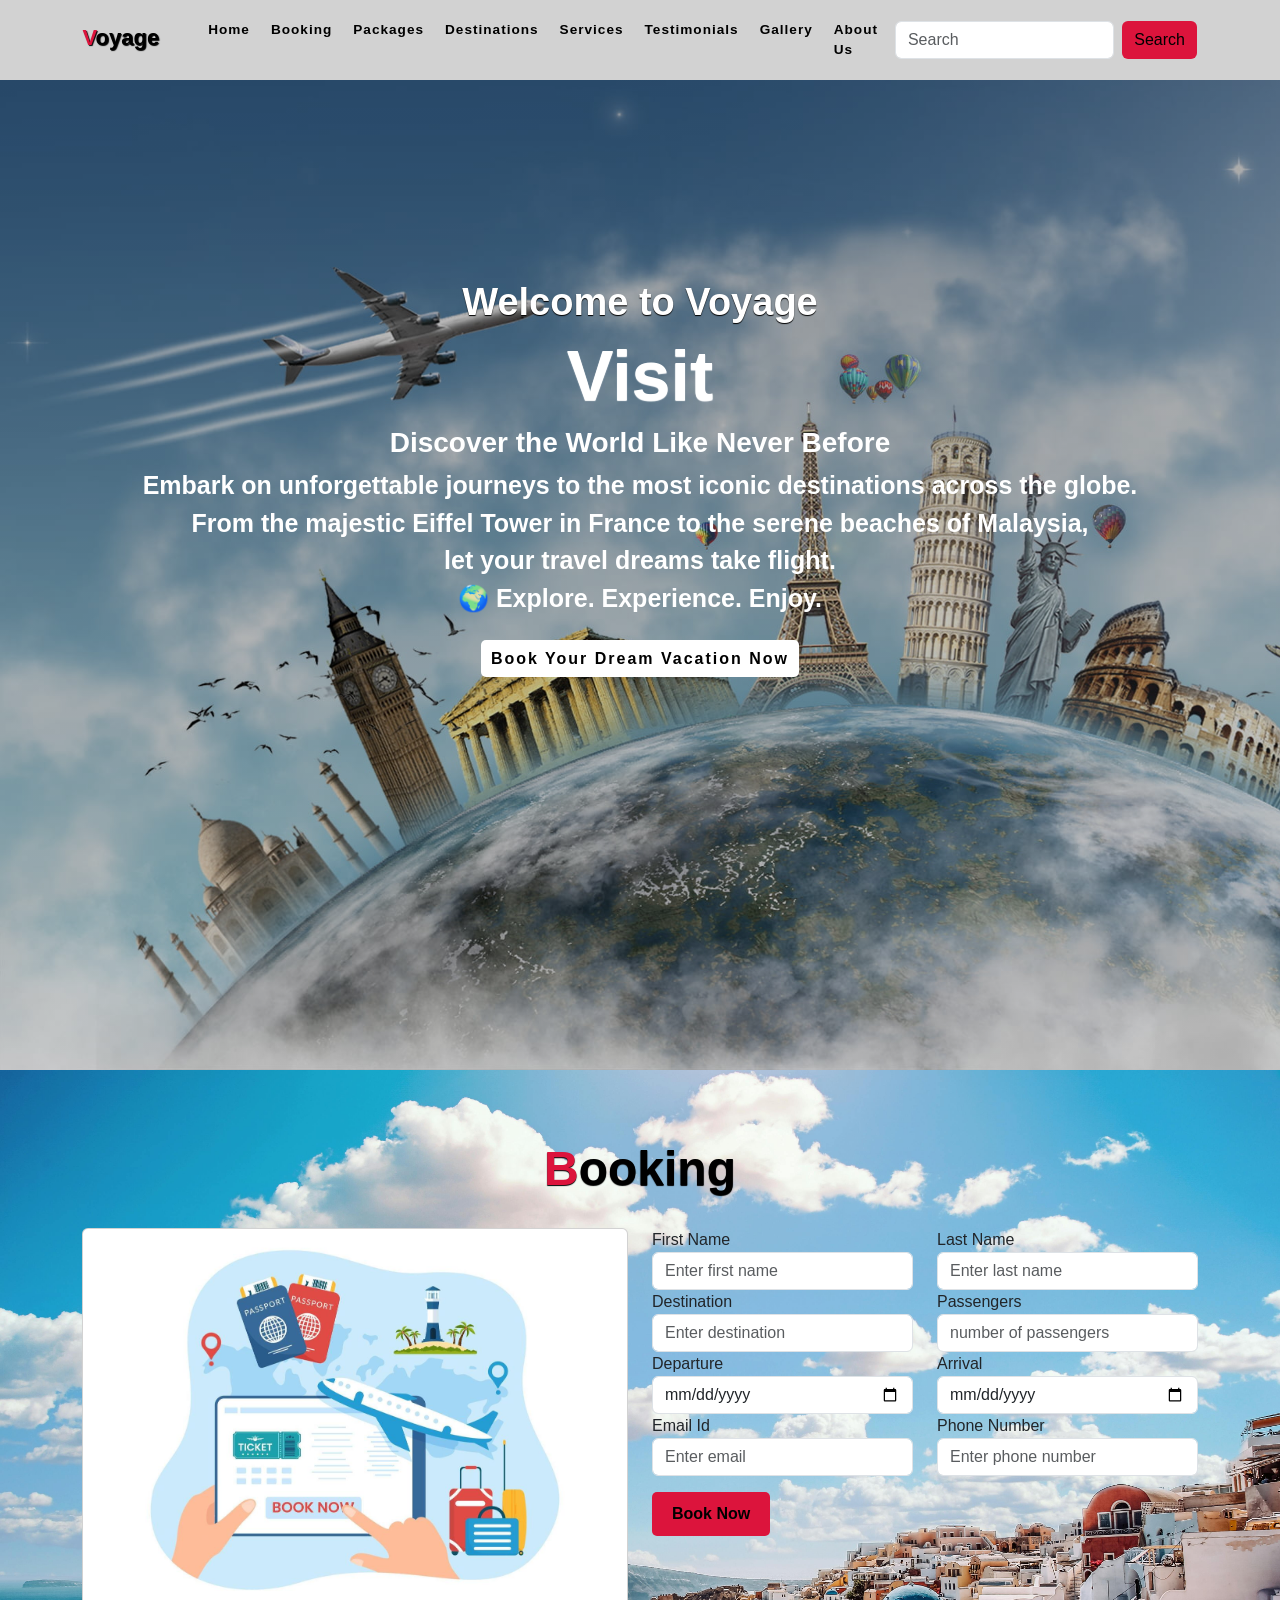
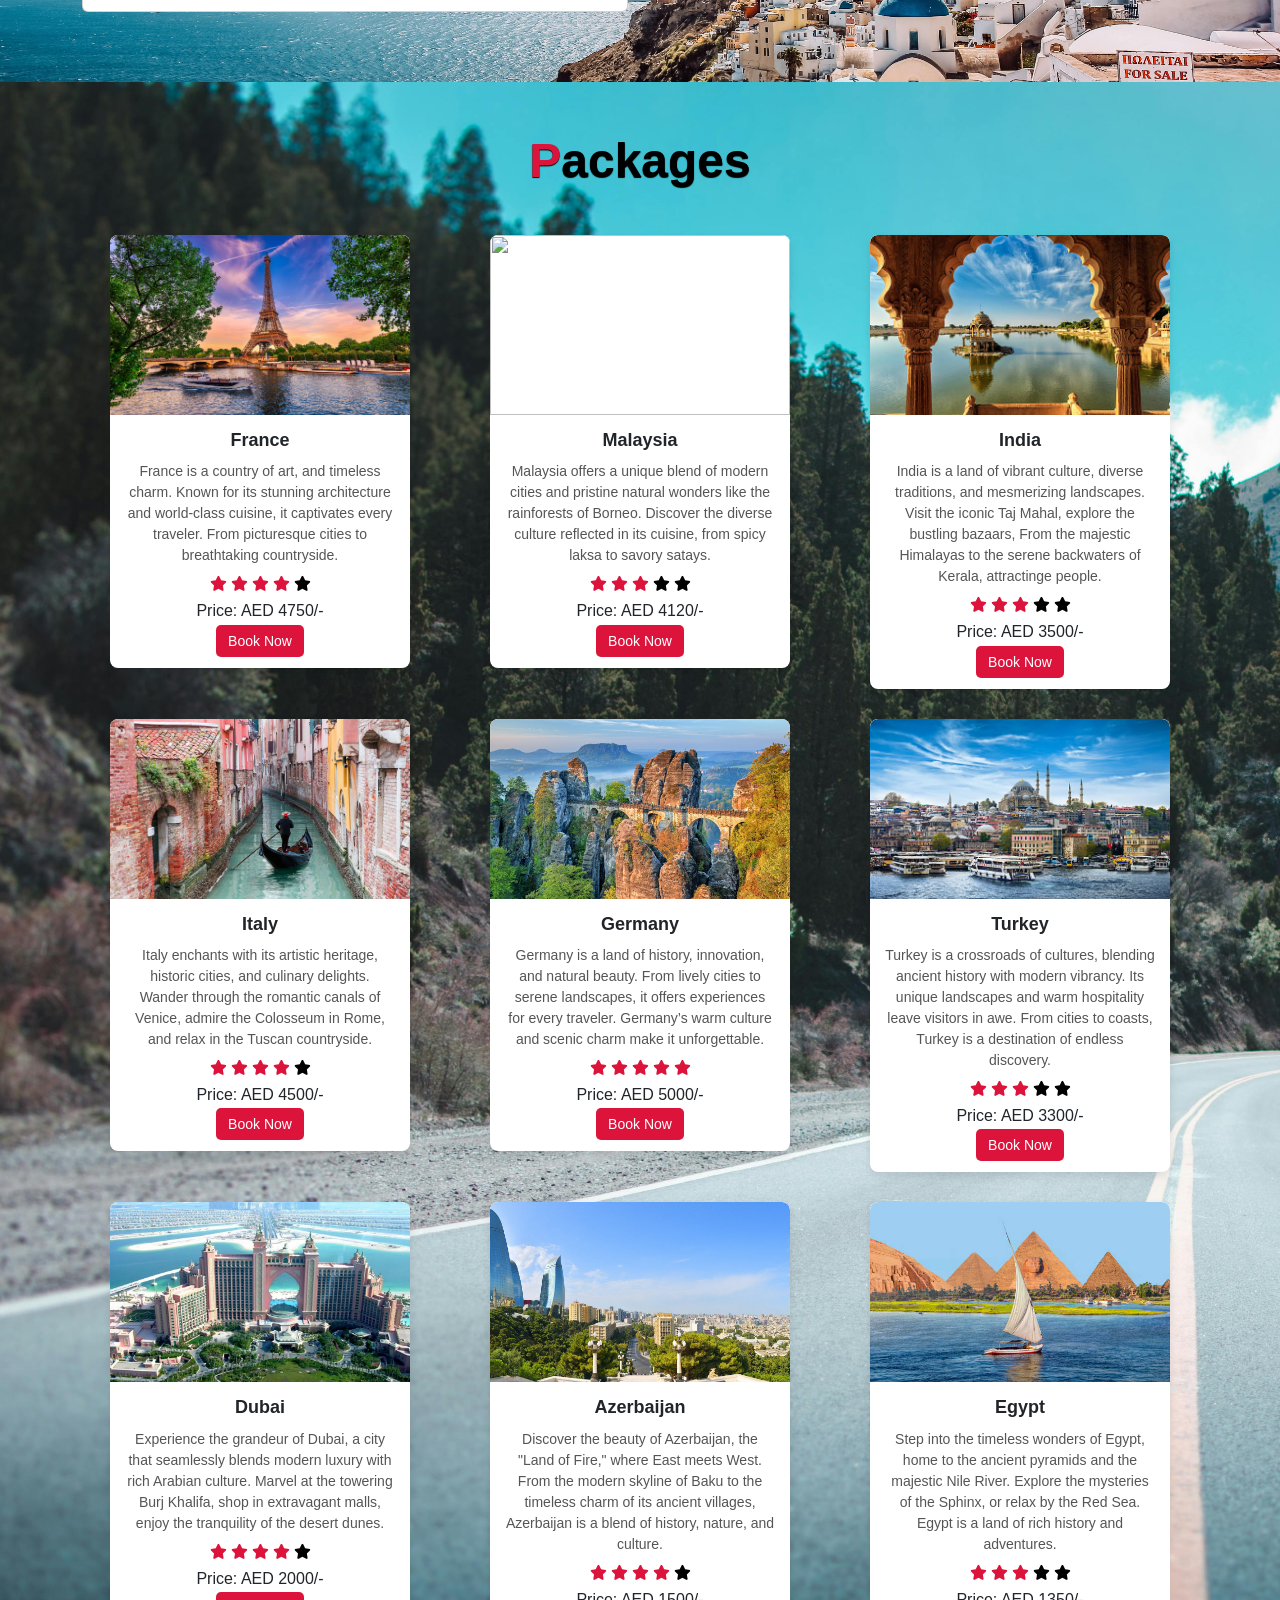
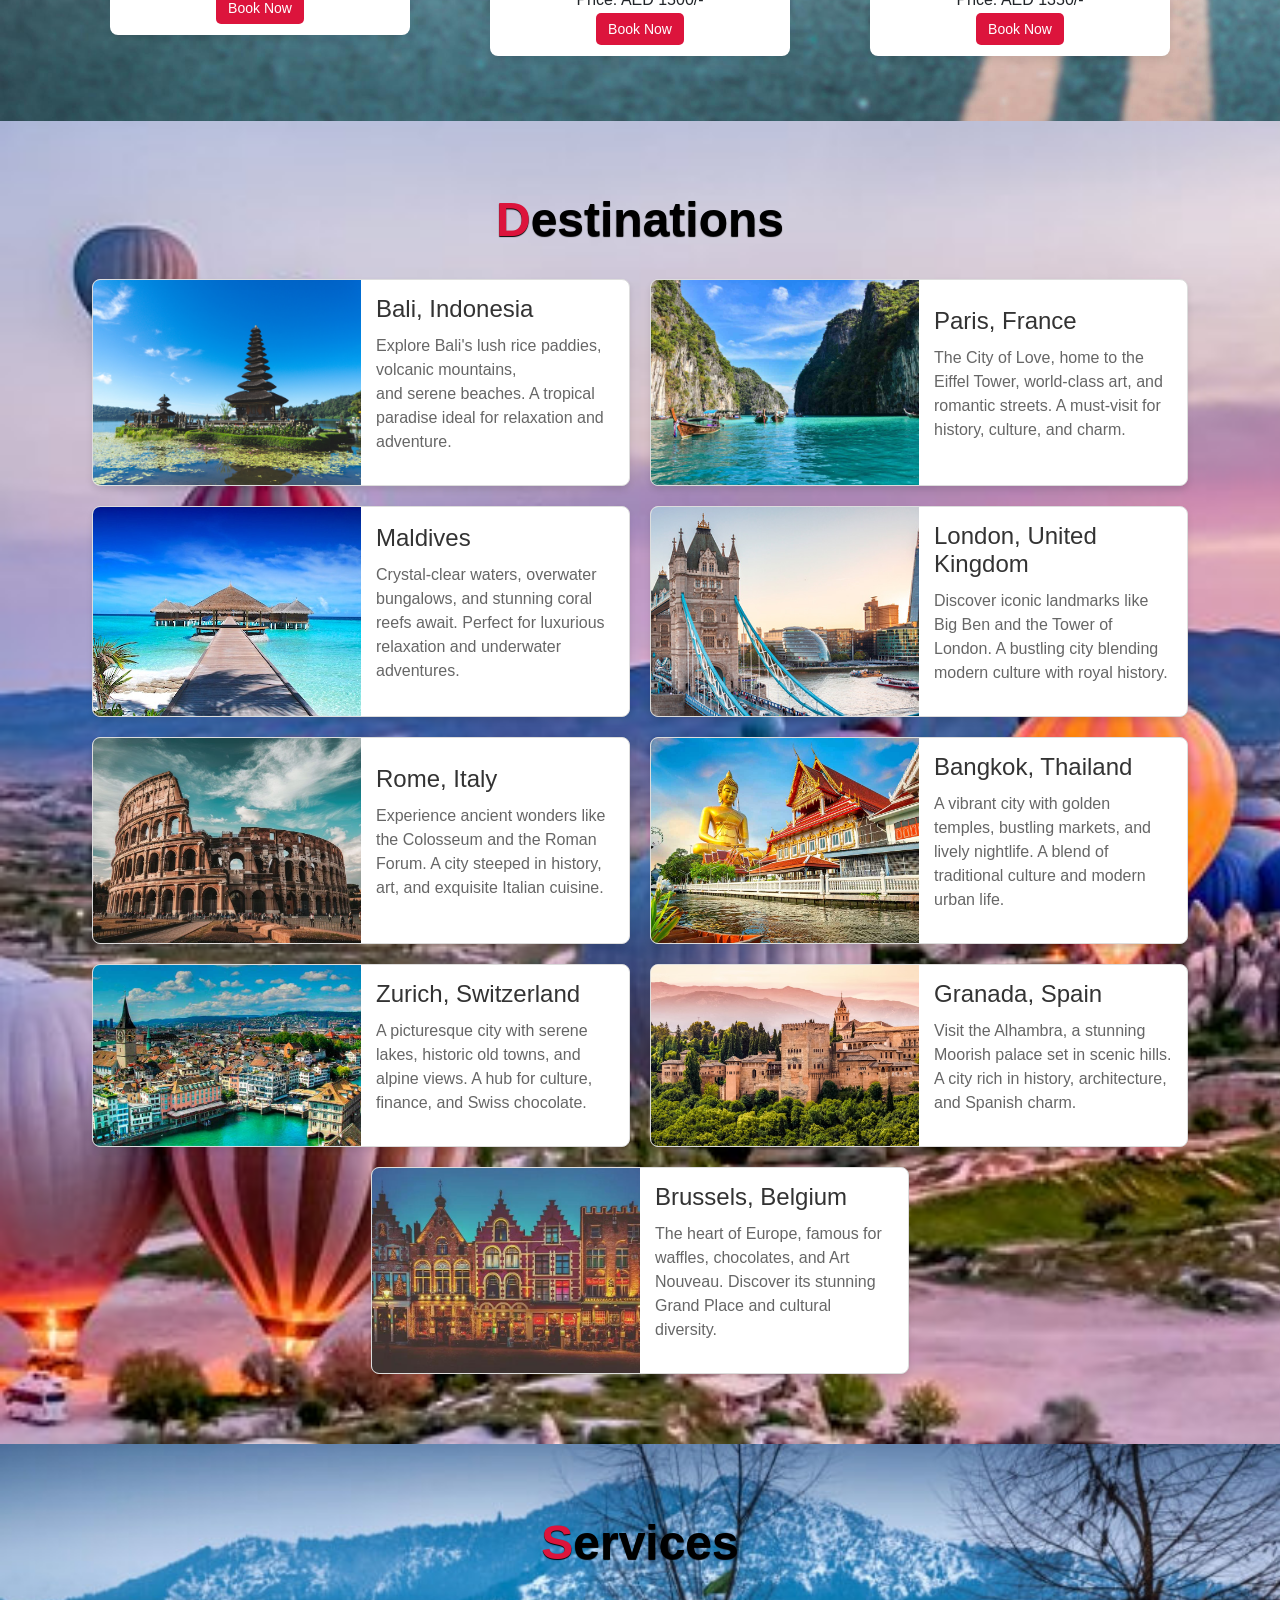
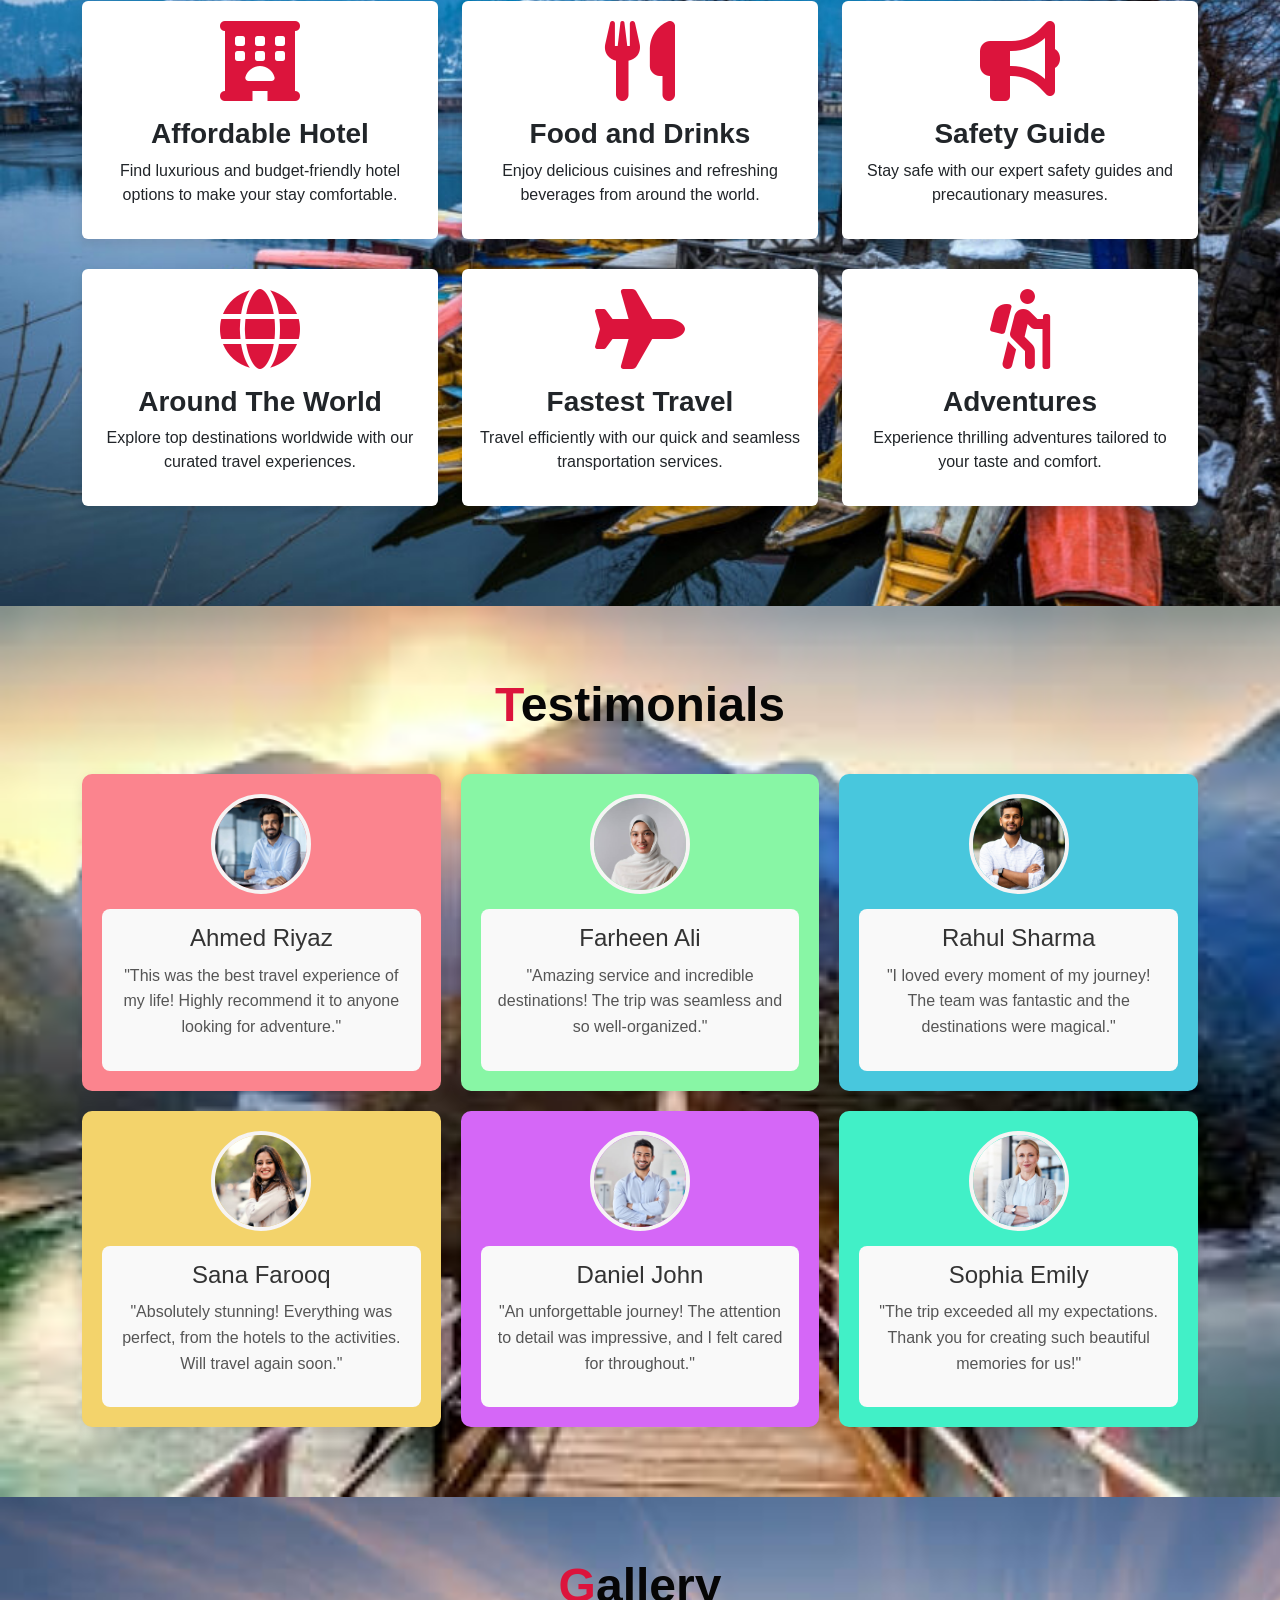
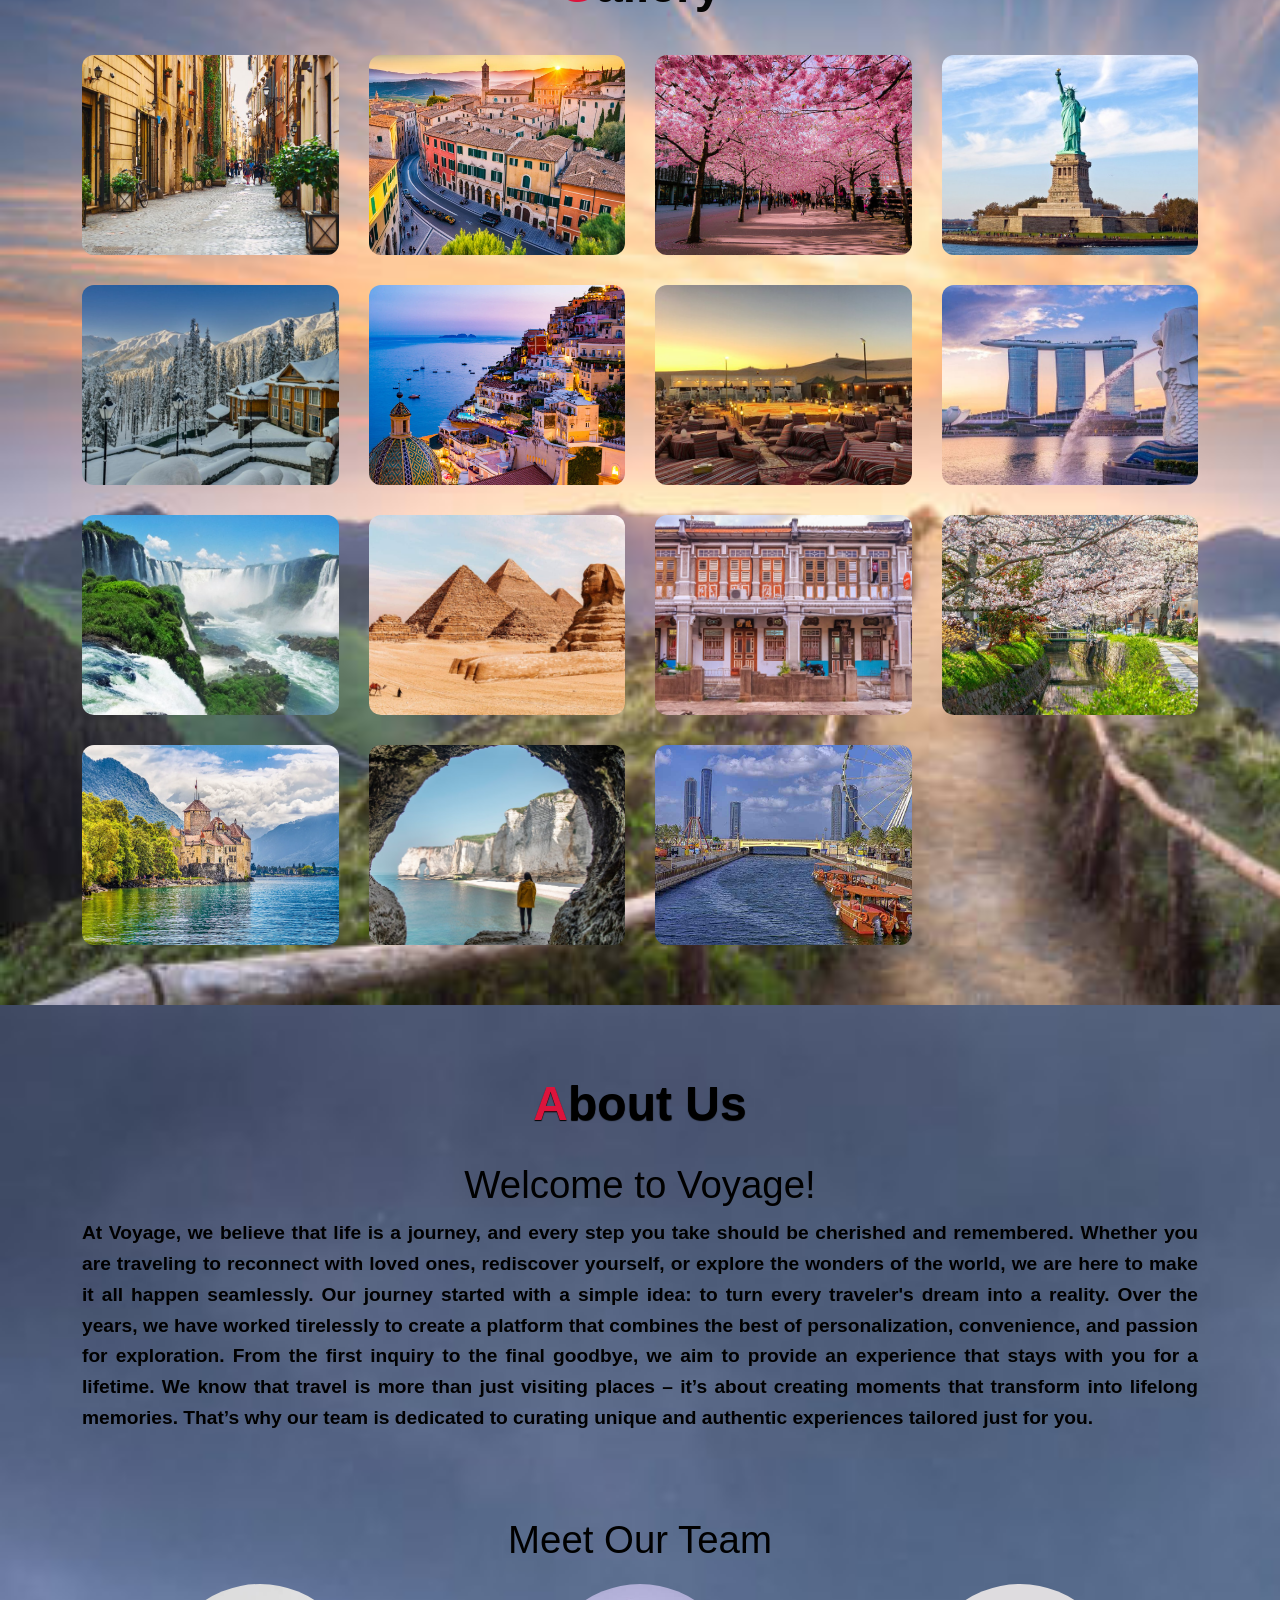
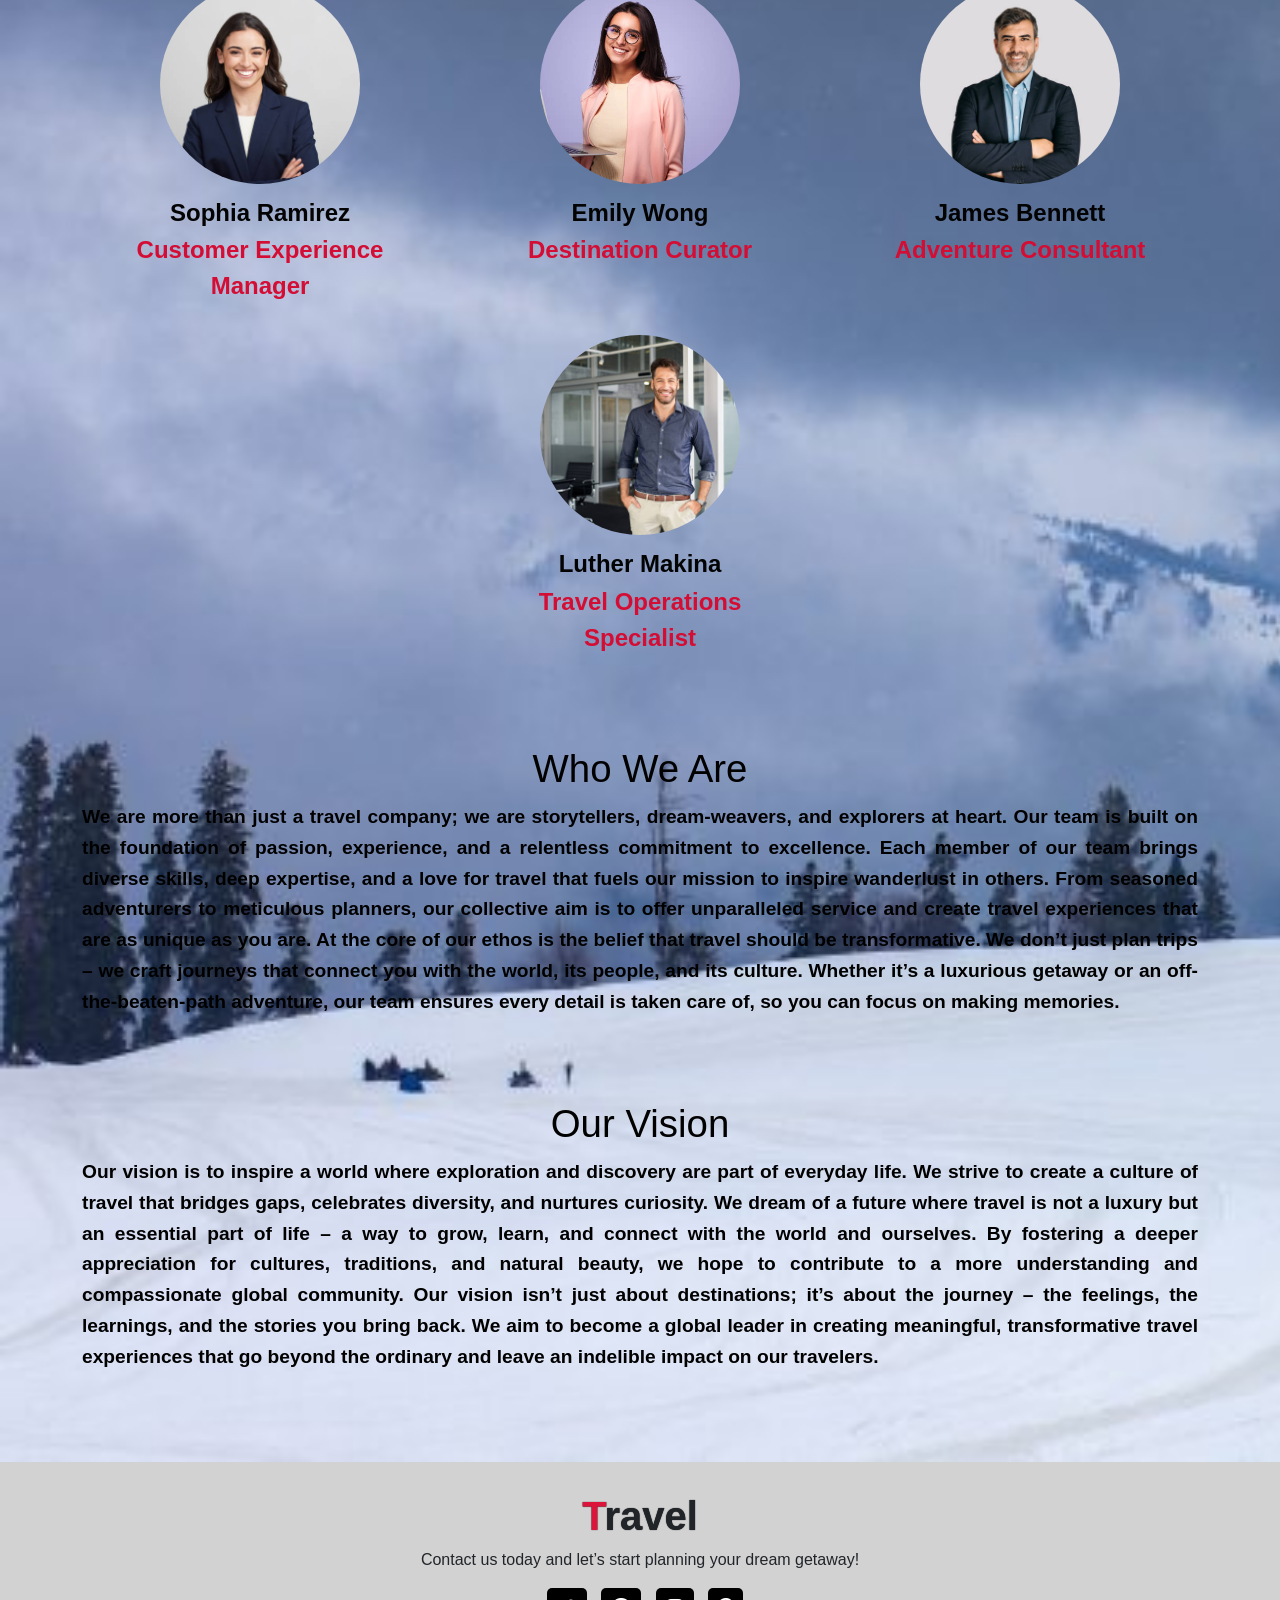
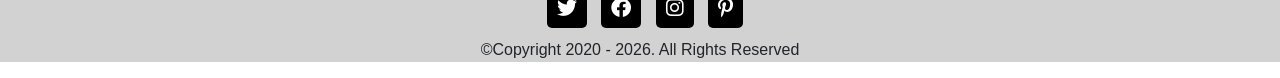
==== Travel Website/main.html @ 6bf4f0a5 "Front-end" ====
<!DOCTYPE html>
<html lang="en">
    <head>
        <meta charset="UTF-8">
        <meta http-equiv="X-UA-Compatible" content = "IE=edge">
        <meta name = "viewport" content = "width=device-width, initial-scale = 1.0">
        <title>VOYAGE</title>

        <link rel="stylesheet" href="style.css">

        <!--Bootstrap link -->
        <link href="https://cdn.jsdelivr.net/npm/bootstrap@5.0.2/dist/css/bootstrap.min.css" rel="stylesheet" integrity="sha384-EVSTQN3/azprG1Anm3QDgpJLIm9Nao0Yz1ztcQTwFspd3yD65VohhpuuCOmLASjC" crossorigin="anonymous">
        <!--Bootstrap link -->


        <!--Font Awesome Cdn -->
        <link rel ="stylesheet" href = "https://cdnjs.cloudflare.com/ajax/libs/font-awesome/6.2.1/css/all.min.css">
        <link href="https://cdnjs.cloudflare.com/ajax/libs/font-awesome/6.0.0/css/all.min.css" rel="stylesheet">
        <!--Font Awesome Cdn -->

        <!--Google Fonts -->
          <link rel="stylesheet" href="">
          <link rel="preconnect" href="https://fonts.googleapis.com">
          <link rel="preconnect" href="https://fonts.gstatic.com" crossorigin>
          <link href="https://fonts.googleapis.com/css2?family=Roboto:ital,wght@0,100;0,300;0,400;0,500;0,700;0,900;1,100;1,300;1,400;1,500;1,700;1,900&display=swap" rel="stylesheet">
          <!--Google Fonts -->
    </head>
    <body>

      
      <script src="script.js"></script>

        <!--Navbar start -->
        <nav class="navbar navbar-expand-lg" id="navbar">
            <div class="container">
              <a class="navbar-brand" href="mainpage.html"id="logo"><span>V</span>oyage</a>
              <div class="menu-btn"></div>
                <button class="navbar-toggler" type="button" data-bs-toggle="collapse" data-bs-target="#mynavbar">
                <span class="fa-solid fa-bars"></i></span>
                </button>
              <div class="collapse navbar-collapse" id="mynavbar">
                <ul class="navbar-nav me-auto">
                  <li class="nav-item">
                    <a class="nav-link active" href="mainpage.html">Home</a>
                  </li>
                  <li class="nav-item">
                    <a class="nav-link" href="#book">Booking</a>
                  </li>
                  <li class="nav-item">
                    <a class="nav-link" href="#Packages">Packages</a>
                  </li>
                  <li class="nav-item">
                    <a class="nav-link" href="#destinations">Destinations</a>
                  </li>
                  <li class="nav-item">
                    <a class="nav-link" href="#services">Services</a>
                  </li>
                  <li class="nav-item">
                    <a class="nav-link" href="#testimonials">Testimonials</a>
                  </li>
                  <li class="nav-item">
                    <a class="nav-link" href="#gallery">Gallery</a>
                  </li>
                  <li class="nav-item">
                    <a class="nav-link" href="#about">About Us</a>
                  </li>
                  
                </ul>
                <form class="d-flex">
                  <input class="form-control me-2" type="text" placeholder="Search">
                  <button class="btn btn-primary" type="button">Search</button>
                </form>
              </div>
            </div>
          </nav>
        <!--Navbar end -->

    <!--Home section start -->
    
    <div class ="home">
        <div class="content">
            <h5>Welcome to Voyage</h5>
            <h1>Visit <span class="changecontent"></span></h1>
            <div class="center-container"></div>
            <h3>Discover the World Like Never Before</h3>
            <p class="center-text">
              Embark on unforgettable journeys to the most iconic destinations across the globe. <br>
              From the majestic Eiffel Tower in France to the serene beaches of Malaysia, <br>
              let your travel dreams take flight.<br>
              🌍 <strong>Explore. Experience. Enjoy.</strong></p>
              <a href="#book">Book Your Dream Vacation Now</a>    
        </div>
    </div>
  
     <!--Home section end -->

     <!--booking section start -->
     <form>
     <section class="booking" id="book">
      <div class="container">
        <div class="main-text">
          <h1><span>B</span>ooking</h1>
        </div>
        
        <div class="row">
          <div class="col-md-6 py-3 py-md-0">
            <div class="card">
              <img src="./images/booking pro.jpg" alt="Booking" style="width: 100%; border-radius: 10px;">
            </div>
          </div>
          <div class="col-md-6 py-3 py-md-0">
           
              <div class="row">
                <div class="col-md-6">
                  <label for="firstName">First Name</label>
                  <input type="text" id="firstName" name="firstName" class="form-control" placeholder="Enter first name" required>
                </div>
                <div class="col-md-6">
                  <label for="lastName">Last Name</label>
                  <input type="text" id="lastName" name="lastName" class="form-control" placeholder="Enter last name" required>
                </div>
              </div>
              <div class="row">
                <div class="col-md-6">
                  <label for="destination">Destination</label>
                  <input type="text" id="destination" name="destination" class="form-control" placeholder="Enter destination" required>
                </div>
                <div class="col-md-6">
                  <label for="passengers">Passengers</label>
                  <input type="number" id="passengers" name="passengers" class="form-control" min="1" placeholder="number of passengers" required>
                </div>
              </div>
              <div class="row">
                <div class="col-md-6">
                  <label for="departureDate">Departure</label>
                  <input type="date" id="departureDate" name="departureDate" class="form-control" required>
                </div>
                <div class="col-md-6">
                  <label for="arrivalDate">Arrival</label>
                  <input type="date" id="arrivalDate" name="arrivalDate" class="form-control" required>
                </div>
              </div>
              <div class="row">
                <div class="col-md-6">
                  <label for="email">Email Id</label>
                  <input type="email" id="email" name="email" class="form-control" placeholder="Enter email" required>
                </div>
                <div class="col-md-6">
                  <label for="phoneNumber">Phone Number</label>
                  <input type="tel" id="phoneNumber" name="phoneNumber" class="form-control" placeholder="Enter phone number" required>
                </div>
              </div>
              <div class="form-buttons">
                <button type="submit" class="btn btn-primary mt-3">Book Now</button>
               
              </div>
            </form>
          </div>
        </div>
      
      </div>
    </section>
    </form>
<!--booking section end -->


<!--package section start-->

<section class="Packages" id="Packages">
<div class="container">
  
  <div class="main-text">
    <h1><span>P</span>ackages</h1>
  </div>
  <div class="row" style="margin-top: 30px;">
  <div class="col-md-4 py-3 py-md-0">

  <div class="card">
    <img src="./images/france.jpg" alt="">
    <div class="card-body">
      <h3>France</h3>
      <p>France is a country of art, and timeless charm.
         Known for its stunning architecture and world-class cuisine,
         it captivates every traveler. From picturesque cities to breathtaking countryside.</p>
         <div class="star">
          <i class="fa-solid fa-star checked"></i>
          <i class="fa-solid fa-star checked"></i>
          <i class="fa-solid fa-star checked"></i>
          <i class="fa-solid fa-star checked"></i>
          <i class="fa-solid fa-star"></i>
         </div>
         
         <h6>Price: <stong>AED 4750/-</stong></h6>
         <a href="#booking"> Book Now</a>
    </div>
  </div>
  </div>

  <div class="col-md-4 py-3 py-md-0">

    <div class="card">
      <img src="./images/Malaysia.jpg" alt="">
      <div class="card-body">
        <h3>Malaysia</h3>
        <p>Malaysia offers a unique blend of modern cities and 
          pristine natural wonders like the rainforests of Borneo.
          Discover the diverse culture reflected in its cuisine, 
          from spicy laksa to savory satays.</p>
           <div class="star">
            <i class="fa-solid fa-star checked"></i>
            <i class="fa-solid fa-star checked"></i>
            <i class="fa-solid fa-star checked"></i>
            <i class="fa-solid fa-star "></i>
            <i class="fa-solid fa-star"></i>
           </div>
           
           <h6>Price: <stong>AED 4120/-</stong></h6>
           <a href="#booking"> Book Now</a>
      </div>
    </div>
    </div>

    <div class="col-md-4 py-3 py-md-0">

      <div class="card">
        <img src="./images/india.jpg" alt="">
        <div class="card-body">
          <h3>India</h3>
          <p>India is a land of vibrant culture, diverse traditions, and mesmerizing landscapes. 
            Visit the iconic Taj Mahal, explore the bustling bazaars, From the majestic Himalayas to the serene backwaters of 
            Kerala, attractinge people.</p>
             <div class="star">
              <i class="fa-solid fa-star checked"></i>
              <i class="fa-solid fa-star checked"></i>
              <i class="fa-solid fa-star checked"></i>
              <i class="fa-solid fa-star "></i>
              <i class="fa-solid fa-star"></i>
             </div>
             
             <h6>Price: <stong>AED 3500/-</stong></h6>
             <a href="#booking"> Book Now</a>
        </div>
      </div>
      </div>

      <div class="col-md-4 py-3 py-md-0">

        <div class="card">
          <img src="./images/italy.jpg" alt="">
          <div class="card-body">
            <h3>Italy</h3>
            <p>Italy enchants with its artistic heritage, historic cities, and culinary delights. 
              Wander through the romantic canals of Venice, admire the Colosseum in Rome, 
              and relax in the Tuscan countryside. </p>
               <div class="star">
                <i class="fa-solid fa-star checked"></i>
                <i class="fa-solid fa-star checked"></i>
                <i class="fa-solid fa-star checked"></i>
                <i class="fa-solid fa-star checked"></i>
                <i class="fa-solid fa-star"></i>
               </div>
               
               <h6>Price: <stong>AED 4500/-</stong></h6>
               <a href="#booking"> Book Now</a>
          </div>
        </div>
        </div>

        <div class="col-md-4 py-3 py-md-0">

          <div class="card">
            <img src="./images/germany.jpg" alt="">
            <div class="card-body">
              <h3>Germany</h3>
              <p>Germany is a land of history, innovation, and natural beauty. 
              From lively cities to serene landscapes, it offers experiences 
              for every traveler. Germany’s warm culture and scenic charm make it unforgettable.</p>
                 <div class="star">
                  <i class="fa-solid fa-star checked"></i>
                  <i class="fa-solid fa-star checked"></i>
                  <i class="fa-solid fa-star checked"></i>
                  <i class="fa-solid fa-star checked"></i>
                  <i class="fa-solid fa-star checked"></i>
                 </div>
                 
                 <h6>Price: <stong>AED 5000/-</stong></h6>
                 <a href="#booking"> Book Now</a>
            </div>
          </div>
          </div>

          <div class="col-md-4 py-3 py-md-0">

            <div class="card">
              <img src="./images/turkey.jpg" alt="">
              <div class="card-body">
                <h3>Turkey</h3>
                <p>Turkey is a crossroads of cultures, blending ancient history with modern vibrancy. 
                  Its unique landscapes and warm hospitality leave visitors in awe. 
                  From cities to coasts, Turkey is a destination of endless discovery.</p>
                   <div class="star">
                    <i class="fa-solid fa-star checked"></i>
                    <i class="fa-solid fa-star checked"></i>
                    <i class="fa-solid fa-star checked"></i>
                    <i class="fa-solid fa-star "></i>
                    <i class="fa-solid fa-star"></i>
                   </div>
                   
                   <h6>Price: <stong>AED 3300/-</stong></h6>
                   <a href="#booking"> Book Now</a>
              </div>
            </div>
            </div>
        
            <div class="col-md-4 py-3 py-md-0">

              <div class="card">
                <img src="./images/dubai.jpg" alt="">
                <div class="card-body">
                  <h3>Dubai</h3>
                  <p>Experience the grandeur of Dubai, a city that seamlessly blends modern luxury with 
                    rich Arabian culture. Marvel at the towering Burj Khalifa, shop in extravagant malls, 
                    enjoy the tranquility of the desert dunes. </p>
                     <div class="star">
                      <i class="fa-solid fa-star checked"></i>
                      <i class="fa-solid fa-star checked"></i>
                      <i class="fa-solid fa-star checked"></i>
                      <i class="fa-solid fa-star checked"></i>
                      <i class="fa-solid fa-star"></i>
                     </div>
                     
                     <h6>Price: <stong>AED 2000/-</stong></h6>
                     <a href="#booking"> Book Now</a>
                </div>
              </div>
              </div>
  
              <div class="col-md-4 py-3 py-md-0">

                <div class="card">
                  <img src="./images/azerbaijan.jpg" alt="">
                  <div class="card-body">
                    <h3>Azerbaijan</h3>
                    <p>Discover the beauty of Azerbaijan, the "Land of Fire," where East meets West. 
                      From the modern skyline of Baku to the timeless charm of its ancient villages, 
                      Azerbaijan is a blend of history, nature, and culture.</p>
                       <div class="star">
                        <i class="fa-solid fa-star checked"></i>
                        <i class="fa-solid fa-star checked"></i>
                        <i class="fa-solid fa-star checked"></i>
                        <i class="fa-solid fa-star checked"></i>
                        <i class="fa-solid fa-star"></i>
                       </div>
                       
                       <h6>Price: <stong>AED 1500/-</stong></h6>
                       <a href="#booking"> Book Now</a>
                  </div>
                </div>
                </div>

                <div class="col-md-4 py-3 py-md-0">

                  <div class="card">
                    <img src="./images/eygpt.jpg" alt="">
                    <div class="card-body">
                      <h3>Egypt</h3>
                      <p>Step into the timeless wonders of Egypt, home to the ancient pyramids and 
                        the majestic Nile River. Explore the mysteries of the Sphinx,
                        or relax by the Red Sea. Egypt is a land of rich history and adventures.</p>
                         <div class="star">
                          <i class="fa-solid fa-star checked"></i>
                          <i class="fa-solid fa-star checked"></i>
                          <i class="fa-solid fa-star checked"></i>
                          <i class="fa-solid fa-star"></i>
                          <i class="fa-solid fa-star"></i>
                         </div>
                         
                         <h6>Price: <stong>AED 1350/-</stong></h6>
                         <a href="#booking"> Book Now</a>
                    </div>
                  </div>
                  </div>

  </div>
  </div>
</section>
<!--package section end-->


<!-- Destinations Section -->
<section class="top-destinations" id="destinations">
  <div class="container">
    <div class="main-text">
    <h1 class="section-title"><span>D</span>estinations</h1>
  </div>
    <div class="destination-cards-wrapper">
      <!-- Card 1 -->
      <div class="destination-card">
        <img src="./images/d5 bali.jpg" alt="Bali, Indonesia" class="destination-img">
        <div class="destination-content">
          <h3>Bali, Indonesia</h3>
          <p>Explore Bali's lush rice paddies, volcanic mountains, <br>
            and serene beaches. A tropical paradise ideal for relaxation and adventure.</p>
        </div>
      </div>
      <!-- Card 2 -->
      <div class="destination-card">
        <img src="./images/d4 tailand.jpg" alt="Paris, France" class="destination-img">
        <div class="destination-content">
          <h3>Paris, France</h3>
          <p>The City of Love, home to the Eiffel Tower, world-class art, and romantic streets. A must-visit for history, culture, and charm.</p>
        </div>
      </div>
      <!-- Card 3 -->
      <div class="destination-card">
        <img src="./images/maldives.jpg" alt="Maldives" class="destination-img">
        <div class="destination-content">
          <h3>Maldives</h3>
          <p>Crystal-clear waters, overwater bungalows, and stunning coral reefs await. Perfect for luxurious relaxation and underwater adventures.</p>
        </div>
      </div>
    
    <!-- Card 4 -->
    <div class="destination-card">
      <img src="./images/london.jpg" alt="london" class="destination-img">
      <div class="destination-content">
        <h3>London, United Kingdom</h3>
        <p>Discover iconic landmarks like Big Ben and the Tower of London. A bustling city blending modern culture with royal history.</p>
      </div>
    </div>

    <!-- Card 5 -->
    <div class="destination-card">
      <img src="./images/rome.jpg" alt="rome" class="destination-img">
      <div class="destination-content">
        <h3>Rome, Italy</h3>
        <p>Experience ancient wonders like the Colosseum and the Roman Forum. A city steeped in history, art, and exquisite Italian cuisine.</p>
      </div>
    </div>

     <!-- Card 6 -->
     <div class="destination-card">
      <img src="./images/Bangkok.jpg" alt="bangkok" class="destination-img">
      <div class="destination-content">
        <h3>Bangkok, Thailand</h3>
        <p>A vibrant city with golden temples, bustling markets, and lively nightlife. A blend of traditional culture and modern urban life.</p>
      </div>
    </div>

     <!-- Card 7 -->
     <div class="destination-card">
      <img src="./images/zurich.jpg" alt="zurich" class="destination-img">
      <div class="destination-content">
        <h3>Zurich, Switzerland</h3>
        <p>A picturesque city with serene lakes, historic old towns, and alpine views. A hub for culture, finance, and Swiss chocolate.</p>
      </div>
    </div>

     <!-- Card 8 -->
     <div class="destination-card">
      <img src="./images/Granada.avif" alt="granada" class="destination-img">
      <div class="destination-content">
        <h3>Granada, Spain</h3>
        <p>Visit the Alhambra, a stunning Moorish palace set in scenic hills. A city rich in history, architecture, and Spanish charm.</p>
      </div>
    </div>

     <!-- Card 9 -->
     <div class="destination-card">
      <img src="./images/brussels.jpeg" alt="brussels" class="destination-img">
      <div class="destination-content">
        <h3>Brussels, Belgium</h3>
        <p>The heart of Europe, famous for waffles, chocolates, and Art Nouveau. Discover its stunning Grand Place and cultural diversity.</p>
      </div>
    </div>


    <!-- Add more cards as needed -->

  </div>
</section>


<!-- Destination section end -->


<!--service section start-->

<section class="services" id="services">
  <div class="container">
    <div class="main-text">
      <h1><span>S</span>ervices</h1>
    </div>
    <div class="row" style="margin-top: 30px;">
      <div class="col-md-4 py-3 py-md-0">
        <div class="card">
          <i class="fas fa-hotel"></i>
          <div class="card-body">
            <h3>Affordable Hotel</h3>
            <p>Find luxurious and budget-friendly hotel options to make your stay comfortable.</p>
          </div>
        </div>
      </div>

      <div class="col-md-4 py-3 py-md-0">
        <div class="card">
          <i class="fas fa-utensils"></i>
          <div class="card-body">
            <h3>Food and Drinks</h3>
            <p>Enjoy delicious cuisines and refreshing beverages from around the world.</p>
          </div>
        </div>
      </div>

      <div class="col-md-4 py-3 py-md-0">
        <div class="card">
          <i class="fas fa-bullhorn"></i>
          <div class="card-body">
            <h3>Safety Guide</h3>
            <p>Stay safe with our expert safety guides and precautionary measures.</p>
          </div>
        </div>
      </div>

      <div class="col-md-4 py-3 py-md-0">
        <div class="card">
          <i class="fas fa-globe"></i>
          <div class="card-body">
            <h3>Around The World</h3>
            <p>Explore top destinations worldwide with our curated travel experiences.</p>
          </div>
        </div>
      </div>

      <div class="col-md-4 py-3 py-md-0">
        <div class="card">
          <i class="fas fa-plane"></i>
          <div class="card-body">
            <h3>Fastest Travel</h3>
            <p>Travel efficiently with our quick and seamless transportation services.</p>
          </div>
        </div>
      </div>

      <div class="col-md-4 py-3 py-md-0">
        <div class="card">
          <i class="fas fa-hiking"></i>
          <div class="card-body">
            <h3>Adventures</h3>
            <p>Experience thrilling adventures tailored to your taste and comfort.</p>
          </div>
        </div>
      </div>
    </div>
  </div>
</section>
  
<!--service section end-->

<!-- testimonial section starts-->
<section class="testimonials" id="testimonials">
  <div class="container">
    <h1 class="section-title"><span>T</span>estimonials</h1>
    <div class="testimonial-grid">
      <!-- Card 1 -->
      <div class="testimonial-card">
        <div class="testimonial-img">
          <img src="./images/t1.jpg" alt="User 1">
        </div>
        <div class="testimonial-content">
          <h3>Ahmed Riyaz</h3>
          <p>"This was the best travel experience of my life! Highly recommend it to anyone looking for adventure."</p>
        </div>
      </div>
      <!-- Card 2 -->
      <div class="testimonial-card">
        <div class="testimonial-img">
          <img src="./images/t2.jpg" alt="User 2">
        </div>
        <div class="testimonial-content">
          <h3>Farheen Ali</h3>
          <p>"Amazing service and incredible destinations! The trip was seamless and so well-organized."</p>
        </div>
      </div>
      <!-- Card 3 -->
      <div class="testimonial-card">
        <div class="testimonial-img">
          <img src="./images/t3.jpg" alt="User 3">
        </div>
        <div class="testimonial-content">
          <h3>Rahul Sharma</h3>
          <p>"I loved every moment of my journey! The team was fantastic and the destinations were magical."</p>
        </div>
      </div>
      <!-- Card 4 -->
      <div class="testimonial-card">
        <div class="testimonial-img">
          <img src="./images/t4.jpg" alt="User 4">
        </div>
        <div class="testimonial-content">
          <h3>Sana Farooq</h3>
          <p>"Absolutely stunning! Everything was perfect, from the hotels to the activities. Will travel again soon."</p>
        </div>
      </div>
      <!-- Card 5 -->
      <div class="testimonial-card">
        <div class="testimonial-img">
          <img src="./images/t5.jpg" alt="User 5">
        </div>
        <div class="testimonial-content">
          <h3>Daniel John</h3>
          <p>"An unforgettable journey! The attention to detail was impressive, and I felt cared for throughout."</p>
        </div>
      </div>
      <!-- Card 6 -->
      <div class="testimonial-card">
        <div class="testimonial-img">
          <img src="./images/t6.jpg" alt="User 6">
        </div>
        <div class="testimonial-content">
          <h3>Sophia Emily</h3>
          <p>"The trip exceeded all my expectations. Thank you for creating such beautiful memories for us!"</p>
        </div>
      </div>
    </div>
  </div>
</section>

 <!--testimonial sections ends-->

 <!--gallery sections start-->

 <section class="gallery" id="gallery">
  <div class="container">
    <h1 class="section-title"><span>G</span>allery</h1>

    <div class="gallery-grid">
      <!-- 15 Images -->
      <img src="./images/image1.jpg" alt="Image 1" class="gallery-img" onclick="openLightbox(0)">
      <img src="./images/image2.jpg" alt="Image 2" class="gallery-img" onclick="openLightbox(1)">
      <img src="./images/image3.jpg" alt="Image 3" class="gallery-img" onclick="openLightbox(2)">
      <img src="./images/image4.jpg" alt="Image 4" class="gallery-img" onclick="openLightbox(3)">
      <img src="./images/image5.jpg" alt="Image 5" class="gallery-img" onclick="openLightbox(4)">
      <img src="./images/image6.jpg" alt="Image 6" class="gallery-img" onclick="openLightbox(5)">
      <img src="./images/image7.jpg" alt="Image 7" class="gallery-img" onclick="openLightbox(6)">
      <img src="./images/image8.jpg" alt="Image 8" class="gallery-img" onclick="openLightbox(7)">
      <img src="./images/image9.jpg" alt="Image 9" class="gallery-img" onclick="openLightbox(8)">
      <img src="./images/image10.jpg" alt="Image 10" class="gallery-img" onclick="openLightbox(9)">
      <img src="./images/image11.jpg" alt="Image 11" class="gallery-img" onclick="openLightbox(10)">
      <img src="./images/image12.jpg" alt="Image 12" class="gallery-img" onclick="openLightbox(11)">
      <img src="./images/image13.jpg" alt="Image 13" class="gallery-img" onclick="openLightbox(12)">
      <img src="./images/image14.avif" alt="Image 14" class="gallery-img" onclick="openLightbox(13)">
      <img src="./images/image15.jpg" alt="Image 15" class="gallery-img" onclick="openLightbox(14)">
    </div>
  </div>
</section>


<div id="lightbox" class="lightbox">
  <span class="close" onclick="closeLightbox()">&times;</span>
  <img id="lightbox-img" src="" alt="Lightbox Image">
  <div class="lightbox-controls">
    <span class="prev" onclick="changeImage(-1)">&#10094;</span>
    <span class="next" onclick="changeImage(1)">&#10095;</span>
  </div>
</div>

<script src="script.js"></script>

<!--gallery section end-->

<!-- About Us Section Start -->
<section class="about" id="about">
  <div class="container">
    <!-- Heading -->
    <div class="main-text">
      <h1><span>A</span>bout Us</h1>
    </div>


    <div class="about-item">
      <h2>Welcome to Voyage!</h2>
      <p>
        At Voyage, we believe that life is a journey, and every step you take should be cherished and remembered. Whether you are traveling to reconnect with loved ones, rediscover yourself, or explore the wonders of the world, we are here to make it all happen seamlessly.
       Our journey started with a simple idea: to turn every traveler's dream into a reality. Over the years, we have worked tirelessly to create a platform that combines the best of personalization, convenience, and passion for exploration. From the first inquiry to the final goodbye, we aim to provide an experience that stays with you for a lifetime.
      We know that travel is more than just visiting places – it’s about creating moments that transform into lifelong memories. That’s why our team is dedicated to curating unique and authentic experiences tailored just for you.
      </p><br>
    </div>

    <!-- Team Section -->
    <div class="team-section">
      <h2>Meet Our Team</h2>
      <div class="row">
        <!-- Team Member 1 -->
        <div class="col-md-3 team-member">
          <img src="./images/team1.jpg" alt="Ben Ashley" class="team-img">
          <h4>Sophia Ramirez</h4>
          <p> Customer Experience Manager</p>
        </div>
        <!-- Team Member 2 -->
        <div class="col-md-3 team-member">
          <img src="./images/team2.jpg" alt="Amanda Nguyen" class="team-img">
          <h4>Emily Wong</h4>
          <p>Destination Curator</p>
        </div>
        <!-- Team Member 3 -->
        <div class="col-md-3 team-member">
          <img src="./images/team3.jpg" alt="Amy Deschamps" class="team-img">
          <h4>James Bennett</h4>
          <p> Adventure Consultant</p>
        </div>
        <!-- Team Member 4 -->
        <div class="col-md-3 team-member">
          <img src="./images/team4.jpg" alt="Luther Makina" class="team-img">
          <h4>Luther Makina</h4>
          <p>Travel Operations Specialist</p><br>
        </div>
      </div>
    </div>

   
    

    <div class="about-item">
      <h2>Who We Are</h2>
      <p>
        We are more than just a travel company; we are storytellers, dream-weavers, and explorers at heart. Our team is built on the foundation of passion, experience, and a relentless commitment to excellence.
        Each member of our team brings diverse skills, deep expertise, and a love for travel that fuels our mission to inspire wanderlust in others. From seasoned adventurers to meticulous planners, our collective aim is to offer unparalleled service and create travel experiences that are as unique as you are.
        At the core of our ethos is the belief that travel should be transformative. We don’t just plan trips – we craft journeys that connect you with the world, its people, and its culture. Whether it’s a luxurious getaway or an off-the-beaten-path adventure, our team ensures every detail is taken care of, so you can focus on making memories.
      </p><br>
    </div>

   
    <div class="about-item">
      <h2>Our Vision</h2>
      <p>
        Our vision is to inspire a world where exploration and discovery are part of everyday life. We strive to create a culture of travel that bridges gaps, celebrates diversity, and nurtures curiosity.

We dream of a future where travel is not a luxury but an essential part of life – a way to grow, learn, and connect with the world and ourselves. By fostering a deeper appreciation for cultures, traditions, and natural beauty, we hope to contribute to a more understanding and compassionate global community.

Our vision isn’t just about destinations; it’s about the journey – the feelings, the learnings, and the stories you bring back. We aim to become a global leader in creating meaningful, transformative travel experiences that go beyond the ordinary and leave an indelible impact on our travelers.
      </p>
    </div>  
  </div>
</section>
<!-- About Us Section End -->

<!--footer start-->

<footer id="footer">
  <h1><span>T</span>ravel</h1>
  <p>Contact us today and let’s start planning your dream getaway!</p>
  <div class="social-links">
    <i class="fa-brands fa-twitter"></i>
    <i class="fa-brands fa-facebook"></i>
    <i class="fa-brands fa-instagram"></i>
    <i class="fa-brands fa-pinterest-p"></i>
  </div>
  <div class="copright">
    <p>&copy;Copyright 2020 - 2026. All Rights Reserved</p>
  </div>
</footer>
<!--footer end-->










 <script src="https://cdn.jsdelivr.net/npm/bootstrap@5.0.2/dist/js/bootstrap.bundle.min.js" integrity="sha384-MrcW6ZMFYlzcLA8Nl+NtUVF0sA7MsXsP1UyJoMp4YLEuNSfAP+JcXn/tWtIaxVXM" crossorigin="anonymous"></script>

    </body>
</html>
---- Travel Website/style.css ----
*{
    margin: 0;
    padding: 0;
    box-sizing: border-box;
    text-decoration: none;
    list-style: none;
    scroll-behavior: smooth;
    font-family: 'Raleway', sans-serif;
  

}

/* Navbar Start */
#navbar{
    background: rgb(210, 210, 210);
    height: 80px;
   
}

#logo{
    font-size: 40px;
    font-weight: 550;
    color: black;
    text-shadow: 1px 1px 1px black;
    margin-bottom: 5px;
    margin-left: 0.5px;
}
#logo span{
    color:crimson;
}
.navbar-toggler span{
    color: crimson;
}
.navbar-nav{
    margin-left: 20px;
}
.nav-item .nav-link{
    font-size: 20px;
    font-weight: 570;
    color: black;
    letter-spacing: 1px;
    border-radius: 3px;
    transition: 0.10s ease;
    margin-left: 5px
}
.nav-item .nav-link:hover{
    background:crimson;
    color: white;
}
#navbar form button{
    background: crimson;
    color: black;
    border: black;
    font-weight: 520;
    margin-right: 1px;
}
/* Navbar End */




/* Home Section Start */
.home{
    width: 100%;
    height: 110vh;
    background-image: linear-gradient(rgba(0,0,0,0.3),rgba(0,0,0,0.2)), url(./images/bg.jpg);
    background-repeat: no-repeat;
    background-size: cover;
    position: relative;
}
.home .content{
    text-align: center;
    padding-top: 200px;
}
.home .content h5{
    color: rgb(255, 255, 255);
    font-size: 38px;
    font-weight: 550;
    text-shadow: 0px 1px 1px black;
}
.home .content h3{
    color: rgb(255, 255, 255);
    font-size: 30;
    font-weight: 550;
}
.home .content h1{
    color: rgb(255, 255, 255);
    font-size: 70px;
    font-weight: 550;
    text-shadow: 0px 1px 1px rgb(255, 255, 255);
    margin-top: 5px;
}


.changecontent::after{
    content: ' ';
    color:crimson;
    text-shadow: 0px 1px 1px black;
    animation: changetext 10s infinite linear;
}
@keyframes changetext{
    0%{content: "France";}
    10%{content: "Spain";}
    20%{content: "United States";}
    30%{content: "China";}
    40%{content: "India";}
    50%{content: "Pakistan";}
    60%{content: "Italy";}
    70%{content: "Turkey";}
    80%{content: "Mexico";}
    90%{content: "Germany";}
    100%{content: "United kingdom";}
} 
.home .content p{
    color: rgb(255, 255, 255);
    font-size: 25px;
    font-weight: 600;
    
    text-align: justify center;
    margin-bottom: 30px;
    margin-top: 5px;
}

.home .content a{
    padding: 10px;
    background: white;
    color: black;
    letter-spacing: 2px;
    font-weight: 550;
    border-radius: 5px;
    text-decoration: none;
    transition: 0.5s;
}
.home .content a:hover{
    background: crimson;
    color: white;
}
@media (max-width:850px){
    .home{
        background-position: 50%;
    }
}
@media (max-width:450px){
    .home .content h5{
        font-size: 25px;
    }
    .home .content h1{
        font-size: 38px;
    }
    .home .content p{
        font-size: 13px;
    }
    
      
}
/* Home Section End */



/*booking section start*/

.booking{
background: url(./images/bg2.jpg);

background-repeat: no-repeat;
background-size: cover;
padding: 50px;
}
.main-text h1{
    text-align: center;
    text-shadow: 0px 1px 1px black;
    font-weight: 650;
}
.main-text h1 span{
    color:crimson;
}
.book .card{
    border-radius: 10px;
    box-shadow: 0px 15px 5px -6px black;
}
.book .row{
    margin-top: 30px;
}
.book form input{
    padding: 10px;
    color: black;
    border: none;
    font-size: 15px;
    border-radius: 10px;
    box-shadow: 0px 5px 5px -6px black;
}

button[type="submit"] {
    background-color:crimson;
    color: black;
    font-weight: 550;
    padding: 10px 20px;
    border: none;
    border-radius: 5px;
    cursor: pointer;
}

button[type="submit"]:hover {
    background-color: #8b0000;
}
.button-container {
    text-align: center;
    margin-top: 20px; 
}
.booking .col-md-6 .card img {
    max-height: 400px; /* Increase the height */
    width: 100; /* Maintain the aspect ratio */
    border-radius: 10px; /* Keep the rounded corners */
    object-fit: cover; /* Ensures the image fills its container while cropping edges if needed */
    display: block;
}

/* Styling for the form fields */
.booking .col-md-6 form input,
.booking .col-md-6 form label {
    width: 100%; 
    max-width: 300px; 
    margin-bottom: 10px; 
}
.booking .col-md-6 form label {
    font-weight: bold;
    font-size: 1.2rem; 
    color: black; 
}

.button-container {
    margin-top: 20px; 
    width: 100%;
    text-align: center; 
    display: flex;
    justify-content: center; 
}

    

@media(max-width:765px){
    .book{
        padding:0;
    }
    .main-text h1{
        padding:20px;
    }
}


/*booking section end*/


/* Packages Section Start */
.Packages {
   margin-top: 0px;
    width: 100%;
    padding: 30px 20px;
    background-image: url(./images/packages.jpg);
    background-repeat: no-repeat;
    background-size: cover;
}
.main-text h1 {
    text-align: center;
    font-size: 3rem;
    color: #000000;
    margin-bottom: 30px;
  }

  .main-text h1 span {
    color:crimson;
  }

.Packages .card {
    max-width: 300px; /* Compact card width */
    margin: 15px auto; /* Center cards within section */
    border-radius: 8px;
    border: none;
    box-shadow: 0 4px 8px rgba(0, 0, 0, 0.1);
    overflow: hidden;
    transition: transform 0.3s ease, box-shadow 0.3s ease;
}

.Packages .card img {
    width: 100%; 
    height: 180px; /* Compact image height */
    object-fit: cover; /* Crop images neatly */
    border-top-left-radius: 8px;
    border-top-right-radius: 8px;
}

.Packages .card .card-body {
    background: transparent;
    padding: 15px; /* Internal spacing */
    text-align: center; /* Center-align content */
}

.Packages .card .card-body h3 {
    font-size: 18px; /* Smaller heading */
    font-weight: 600;
    margin-bottom: 10px;
}

.Packages .card .card-body p {
    font-size: 14px; /* Smaller paragraph text */
    color: #555;
    margin-bottom: 10px;
}

.Packages .card .card-body h6 {
    font-size: 16px; /* Adjusted price font size */
    font-weight: 500;
}

.Packages .card .card-body a {
    padding: 8px 12px; /* Compact button size */
    font-size: 14px;
    text-decoration: none;
    background: crimson;
    color: #fff;
    border-radius: 5px;
    transition: background 0.5s;
}

.Packages .card .card-body a:hover {
    background: #d00000; /* Darker red on hover */
}

.Packages .card:hover {
    transform: scale(1.2); /* Subtle hover effect */
    box-shadow: 0 6px 15px rgba(0, 0, 0, 0.15);
}


.Packages .card .star {
    display: flex;
    justify-content: center; 
    margin-bottom: 10px;
}

.Packages .card .star i {
    font-size: 15px; 
    color:black;
    margin: 0 2px;
}
.Packages .card .star i.checked {
    color: crimson; 
}

/* Responsive Design for Packages Section */
@media (max-width: 768px) {
    .Packages .card {
        max-width: 90%; /* Full width for smaller screens */
    }

    .Packages .card img {
        height: 150px; 
    }

    .Packages .card .card-body h3 {
        font-size: 16px; 
    }

    .Packages .card .card-body p {
        font-size: 13px; 
    }
}

/* Section Packages End */

 /* Destination section start */
 .top-destinations {
    background: url(./images/booking.jpg);
    background-repeat: no-repeat;
    background-size: cover;
    padding: 50px 0;
    color: #fff;
  }
  .container {
    max-width: 1200px;
    margin: 0 auto;
    padding: 20px;
  }
  
  /* Section Title */
  .section-title {
    text-align: center;
    font-size: 3rem;
    margin-bottom: 30px;
    color: #000000;
  }
  
  .section-title span {
    color: red;
  }
  
  /* Destination Cards Wrapper */
  .destination-cards-wrapper {
    display: flex;
    flex-wrap: wrap;
    gap: 20px;
    justify-content: center;
  }
  
  /* Individual Destination Card */
  .destination-card {
    display: flex;
    flex-direction: row; /* Image on the left */
    align-items: center;
    width: calc(50% - 20px); /* Two cards per row */
    border: 1px solid #ddd;
    border-radius: 8px;
    overflow: hidden;
    box-shadow: 0 4px 6px rgba(0, 0, 0, 0.1);
    background-color: #fff;
    transition: transform 0.3s ease, box-shadow 0.3s ease;
  }
  
  .destination-card:hover {
    transform: translateY(-10px); /* Pop-up effect */
    box-shadow: 0 8px 16px rgba(0, 0, 0, 0.2);
  }
  
  /* Card Image */
  .destination-img {
    width: 50%; /* Image takes half the card width */
    height: 100%;
    object-fit: cover;
  }
  
  /* Card Content */
  .destination-content {
    width: 50%; /* Text takes the remaining half */
    padding: 15px;
  }
  
  .destination-content h3 {
    font-size: 1.5rem;
    color: #333;
    margin-bottom: 10px;
    text-align: left;
  }
  
  .destination-content p {
    font-size: 1rem;
    color: #666;
    line-height: 1.5;
    text-align: left;
  }
  
  /* Responsive Design */
  @media (max-width: 768px) {
    .destination-card {
      flex-direction: column; /* Stack image and text vertically */
      width: 100%; /* Full-width on smaller screens */
    }
  
    .destination-img {
      width: 100%; /* Image takes full width */
      height: 250px;
    }
  
    .destination-content {
      width: 100%; /* Text takes full width */
    }
  
    .destination-content h3 {
      font-size: 1.25rem;
    }
  
    .destination-content p {
      font-size: 0.9rem;
    }
  }
  
 
  #top-destinations {
    background: url(./images/booking.jpg);
    background-repeat: no-repeat;
    background-size: cover;
    padding: 50px 0;
    color: #fff;
  }
  

/* Destination section ends*/

/* Section Services Start */

.services{
    background-image:url(./images/kashmir.jpg);
    
    background-repeat: no-repeat;
    background-size: cover;
    padding: 50px 20px; /* ✅ Add padding */
    position: relative;
}

.services .card{
    box-shadow: rgba(0,0,0,0.1) 0px 4px 12px;
    border: none;
    cursor: pointer;
    margin-bottom: 30px;
}
.services .card i{
    font-size: 80px;
    text-align: center;
    color:crimson;
    margin-top: 20px;
}
.services .card .card-body h3{
    font-weight: 600;
}
.services .card .card-body{
    text-align: center;
}
/* Section Services End */


/* Testimonial Section Start */

.testimonials {
    padding: 50px 20px;
    background: #d9d8d8;
    text-align: center;
    background-image:url(./images/images.jpg);
    background-repeat: no-repeat;
    background-size: cover;

}

.section-title {
    font-size: 3rem;
    margin-bottom: 40px;
    font-weight: bold;
    color: #060606;
}

.section-title span {
    color: crimson;
}

.testimonial-grid {
    display: grid;
    grid-template-columns: repeat(3, 1fr); /* Three cards per row */
    gap: 20px;
    justify-content: center;
}

.testimonial-card {
    background: #fff;
    box-shadow: 0 4px 12px rgba(0, 0, 0, 0.1);
    border-radius: 10px;
    padding: 20px;
    text-align: center;
    transition: transform 0.3s ease, box-shadow 0.3s ease;
}

.testimonial-card:hover {
    transform: scale(1.05);
    box-shadow: 0 8px 16px rgba(0, 0, 0, 0.2);
}

.testimonial-img {
    width: 100px;
    height: 100px;
    margin: 0 auto 15px; /* Center the image and add spacing */
    border-radius: 50%; /* Makes the image circular */
    overflow: hidden;
    border: 4px solid rgb(246, 244, 244);   
}

.testimonial-img img {
    width: 100%;
    height: 100%;
    object-fit: cover; /* Ensures the image fits within the circular frame */
}

.testimonial-content {
    background-color: #f9f9f9; /* Background color */
    padding: 15px;
    border-radius: 8px;
}

.testimonial-content h3 {
    font-size: 1.5rem;
    margin-bottom: 10px;
    color: #333;
}

.testimonial-content p {
    font-size: 1rem;
    color: #555;
    line-height: 1.6;
}

/* Card Backgrounds for Variety */
.testimonial-card:nth-child(1) {
    background-color: #fb848e; /* Light Red */
}   

.testimonial-card:nth-child(2) {
    background-color: #88f6a5; /* Light Green */
}

.testimonial-card:nth-child(3) {
    background-color: #48c7dd; /* Light Blue */
}

.testimonial-card:nth-child(4) {
    background-color: #f3d36b; /* Light Yellow */
}

.testimonial-card:nth-child(5) {
    background-color: #d567f7; /* Light Purple */
}

.testimonial-card:nth-child(6) {
    background-color: #41f0c7; /* Light Orange */
}

/* Responsive Design */
@media (max-width: 768px) {
    .testimonial-grid {
        grid-template-columns: repeat(2, 1fr);
    }
}

@media (max-width: 480px) {
    .testimonial-grid {
        grid-template-columns: 1fr;
    }
}  
/* testmonial section end*/

/* Basic Gallery Styling */
.gallery {
    padding: 50px 20px;
    background: #d9d8d8;
    background-image:url(./images/gallerybackground.jpg);
    background-repeat: no-repeat;
    background-size: cover;

}
body {
    margin: 0;
    font-family: Arial, sans-serif;
    background: #f8f9fa;
    color: #333;
  }
  .section-title {
    font-size: 3rem;
    margin-bottom: 40px;
    font-weight: bold;
    color: #060606;
}

.section-title span {
    color: crimson;
}
  /* Gallery Section */
  .gallery {
    text-align: center;
    padding: 40px 20px;
  }
  
  .gallery-heading {
    font-size: 36px;
    font-weight: bold;
    color: #f4511e;
    margin-bottom: 20px;
  }
  
  .gallery-grid {
    display: grid;
    grid-template-columns: repeat(auto-fill, minmax(200px, 1fr));
    gap: 30px;
    justify-items: center;
  }
  
  .gallery-img {
    width: 100%;
    height: 200px;
    object-fit: cover;
    border-radius: 12px;
    transition: transform 0.3s ease, box-shadow 0.3s ease;
    cursor: pointer;
  }
  
  .gallery-img:hover {
    transform: scale(1.1);
    box-shadow: 0 8px 20px rgba(0, 0, 0, 0.3);
  }
  
  /* Lightbox */
  .lightbox {
    display: none;
    position: fixed;
    top: 0;
    left: 0;
    width: 100%;
    height: 100%;
    background: rgba(0, 0, 0, 0.8);
    justify-content: center;
    align-items: center;
    z-index: 1000;
  }
  
  .lightbox img {
    max-width: 80%;
    max-height: 80%;
    border-radius: 10px;
  }
  
  .lightbox .close {
    position: absolute;
    top: 20px;
    right: 30px;
    font-size: 36px;
    color: white;
    cursor: pointer;
  }
  
  .lightbox-controls {
    position: absolute;
    top: 50%;
    width: 100%;
    display: flex;
    justify-content: space-between;
    transform: translateY(-50%);
  }
  
  .lightbox-controls span {
    color: white;
    font-size: 36px;
    cursor: pointer;
    padding: 10px;
  }
  
  
/* About End start*/
.about {
    padding: 50px 20px;
    font-family: Arial, sans-serif;
    background: url(./images/about\ us.jpg);
    background-repeat: no-repeat;
    background-size: cover;
    margin-bottom: 0;
  }
 
  
  .main-text h1 {
    text-align: center;
    font-size: 3rem;
    font-weight: 400px;
    color: #000000;
    margin-bottom: 30px;
  }

  .main-text h1 span {
    color:crimson;
  }

  .team-section {
    text-align: center;
    margin-bottom: 35px;
  }

  .team-section h2 {
    font-size: 2.4rem;
    margin-bottom: 20px;
    color: #000000;
  }

  .row {
    display: flex;
    justify-content: space-around;
    flex-wrap: wrap;
  }

  .team-member {
    text-align: center;
    margin: 15px;
  }

  .team-img {
    border-radius: 70%;
    width: 200px;
    height: 200px;
    object-fit: cover;
    margin-bottom: 10px;
  }

  .team-member h4 {
    font-size: 1.rem;
    font-weight: bold;
    margin: 5px 0;
    color: #030303;
  }

  .team-member p {
    font-size: 1.5rem;
    font-weight: bold;
    color: rgb(212, 13, 53);
  }
  .about-item {
    text-align: center;
    color: black;
    font-size: 2rem;
    margin: 20px 0;
    }
 

  .about-item h2 {
    font-size: 2.4rem;
    font-weight: 400px;
    color: #000000;
    margin-bottom: 10px;
  }

  .about-item p {
    font-size: 1.2rem;
    font-weight: bold;
    text-align: justify;
    color: #000000;
    line-height: 1.6;
  }
/*about section end*/  

/* Footer Start */
#footer{
    width: 100%;
    margin-top: 0px;
    text-align: center;
    background: rgb(210, 210, 210);
}
#footer h1{
    font-weight: 600;
    padding-top: 30px;
    text-shadow: 0px 0px 1px black;
}
#footer h1 span{
    color: crimson;
}
.social-links i{
    padding: 10px;
    border-radius: 5px;
    font-size: 20px;
    background: black;
    color: white;
    margin-left: 10px;
    margin-bottom: 10px;
    transition: 0.5s ease;
    cursor: pointer;
}
.social-links i:hover{
    background: crimson;
}
/* Footer End */

/*  Responsive navbar */

/* Large laptop */
@media screen and (max-width: 1400px) {
  #logo {
    font-size: 32px;
  }

  .nav-item .nav-link {
    font-size: 1rem;
  }
}

/* laptop */
@media screen and (max-width: 1300px) {
  #logo {
    font-size: 28px;
  }

  .nav-item .nav-link {
    font-size: 0.95rem;
    padding: 5px 10px;
  }
}

/* Tablet */
@media screen and (min-width: 600px) {
  #logo {
    font-size: 24px;
  }

  .nav-item .nav-link {
    font-size: 0.9rem;
  }
}

/* Tablet */
@media screen and (min-width: 768px) {
  #logo {
    font-size: 22px;
  }

  .nav-item .nav-link {
    font-size: 0.85rem;
    padding: 4px 8px;
  }
}

/* Mobile phones */
@media screen and (max-width: 430px) {
  #navbar {
    height: auto;
  }

  #logo {
    font-size: 20px;
    text-align: left;
    margin-left: 10px;
  }

  .navbar-nav {
    margin-left: 20;
  }

  .nav-item .nav-link {
    font-size: 0.85rem;
    display: block;
    padding: 8px 10px;
    text-align: left;
  }

  .navbar-toggler {
    margin-left: 10px;
  }

  #navbar form button {
    display: block;
    width: 100%;
    margin: 10px 0;
  }
}
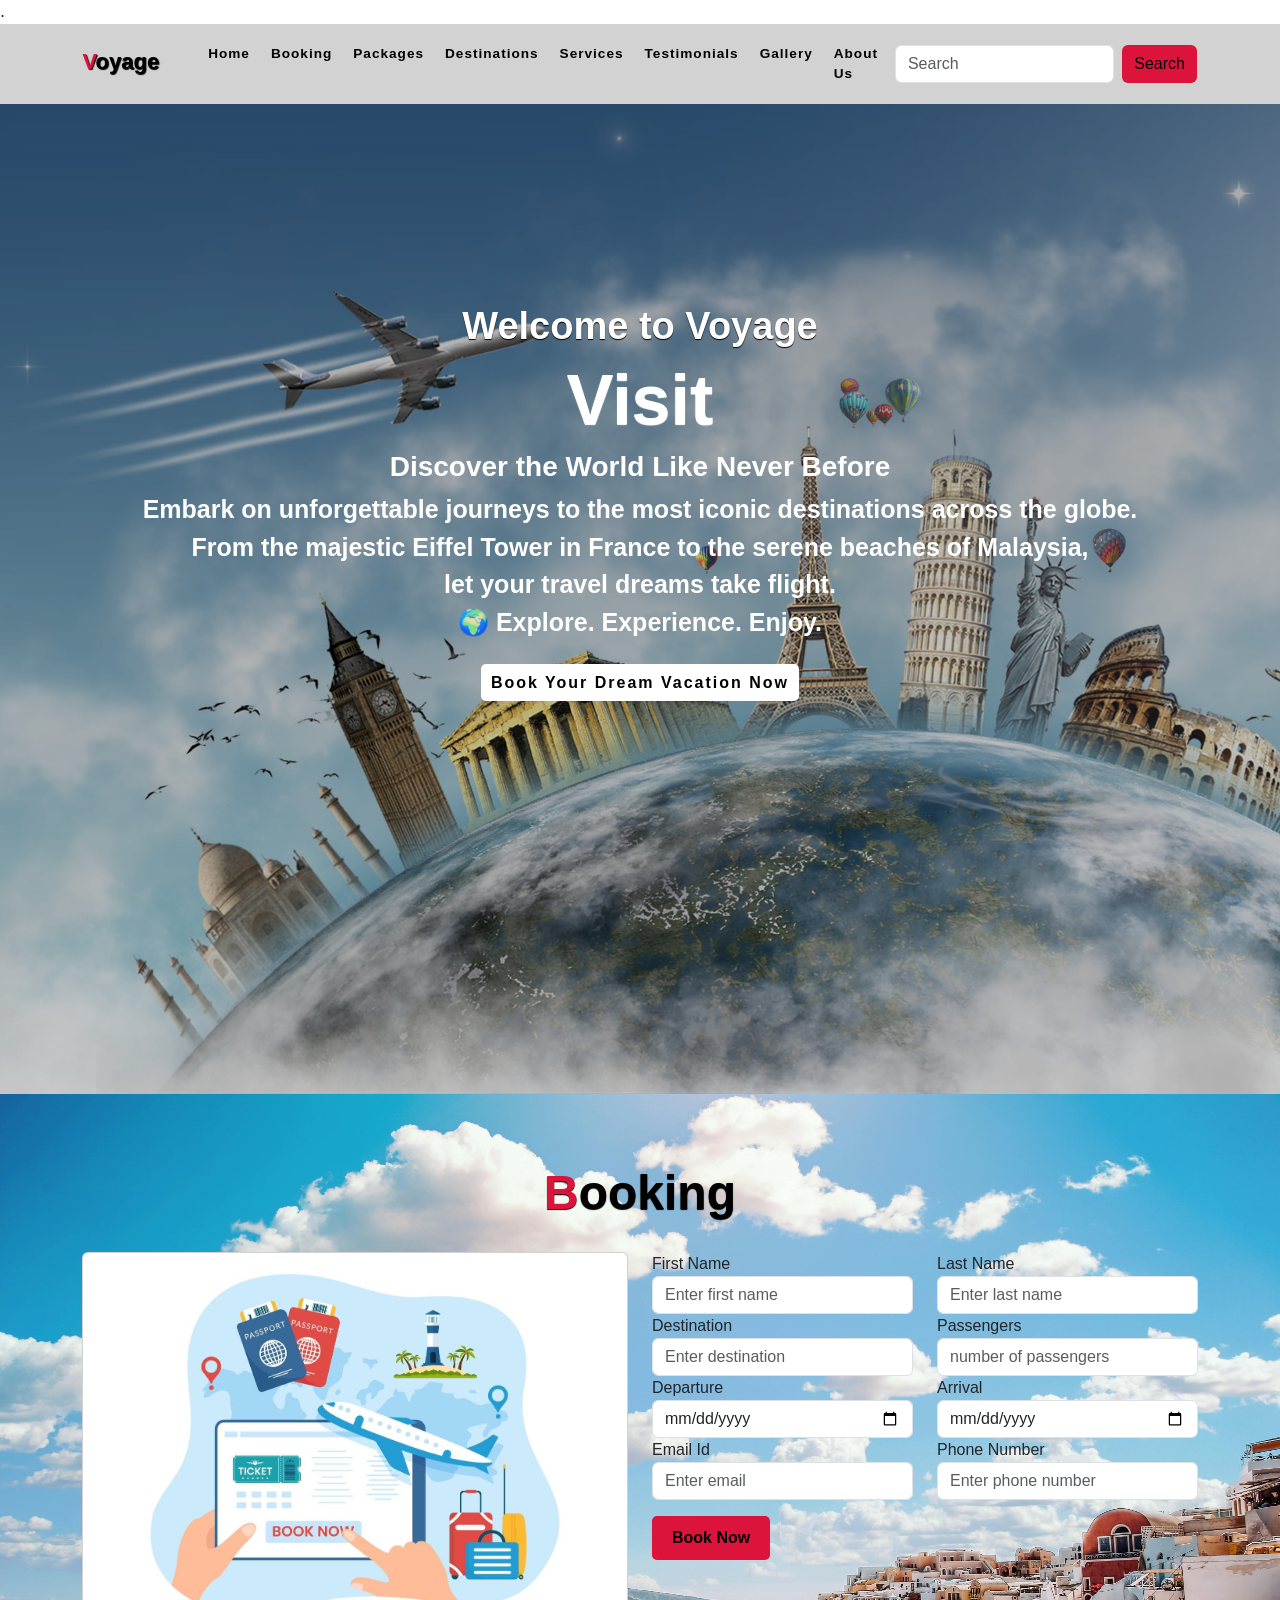
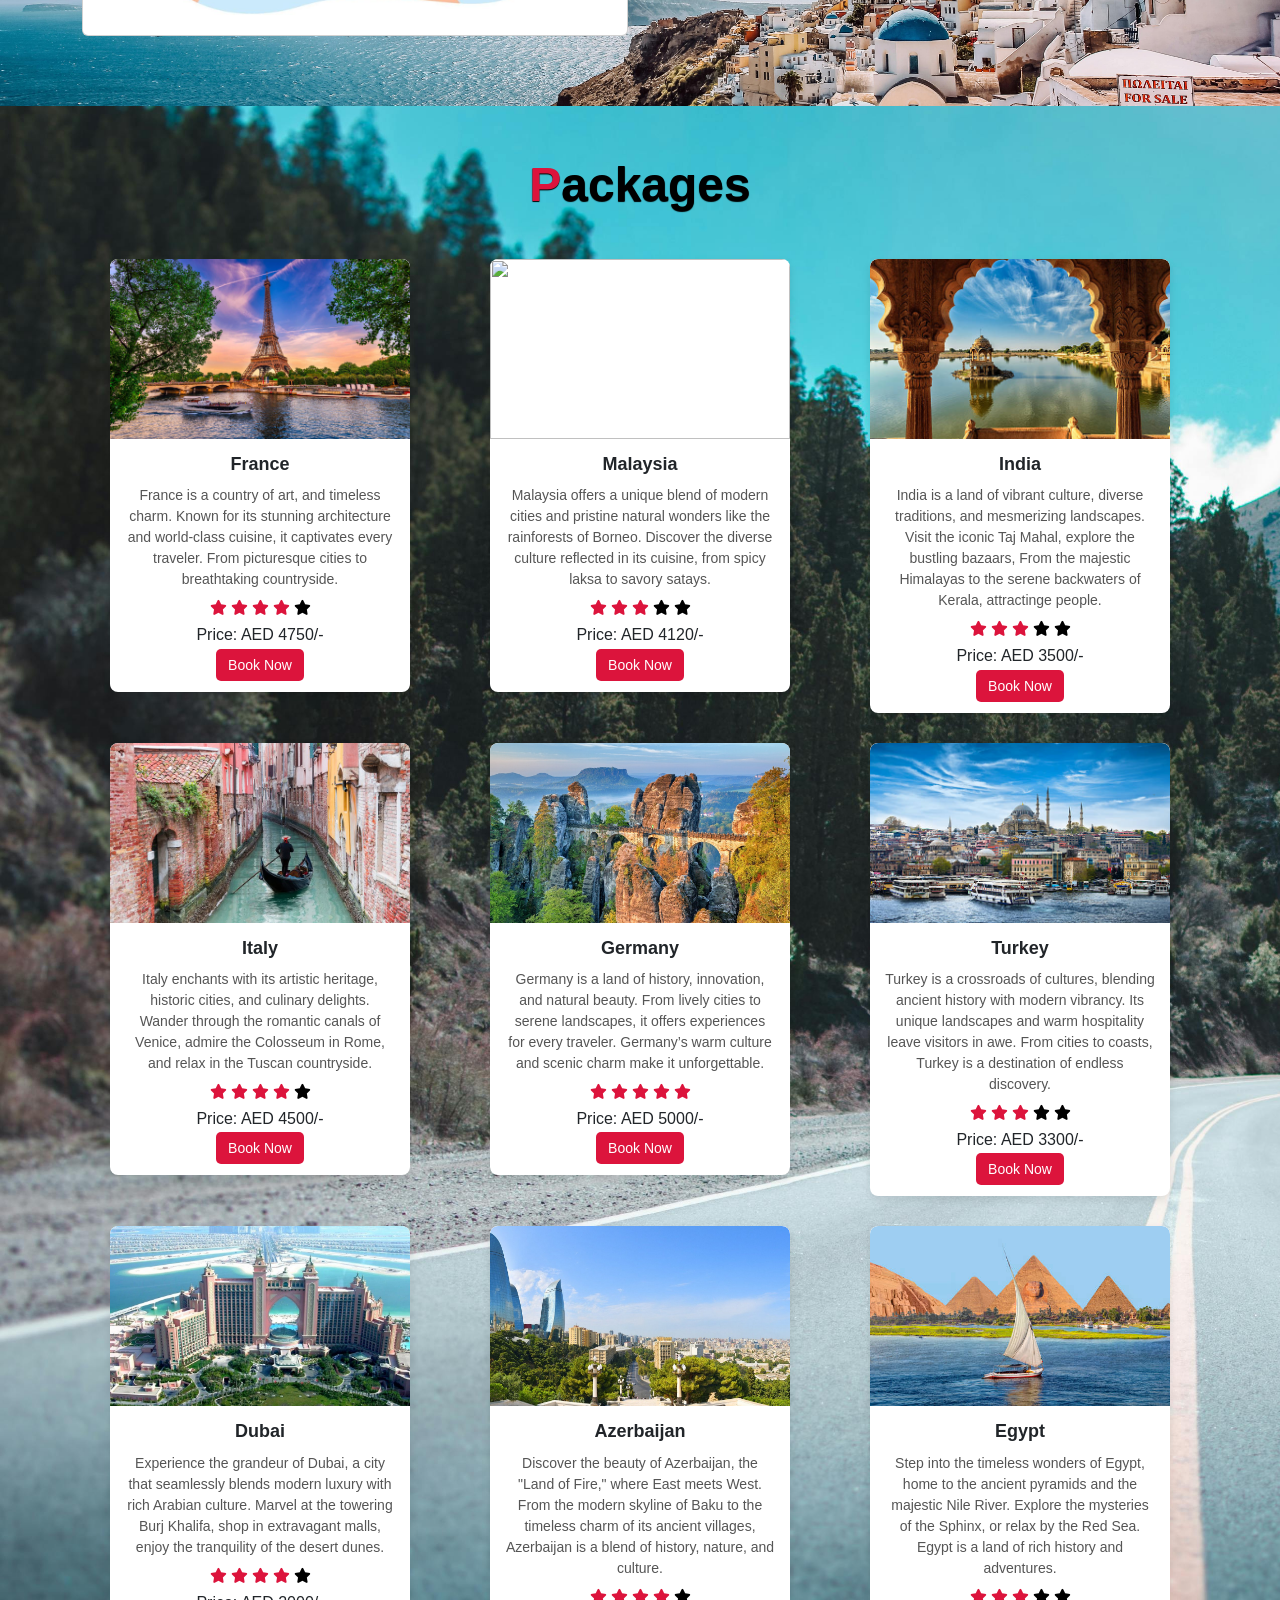
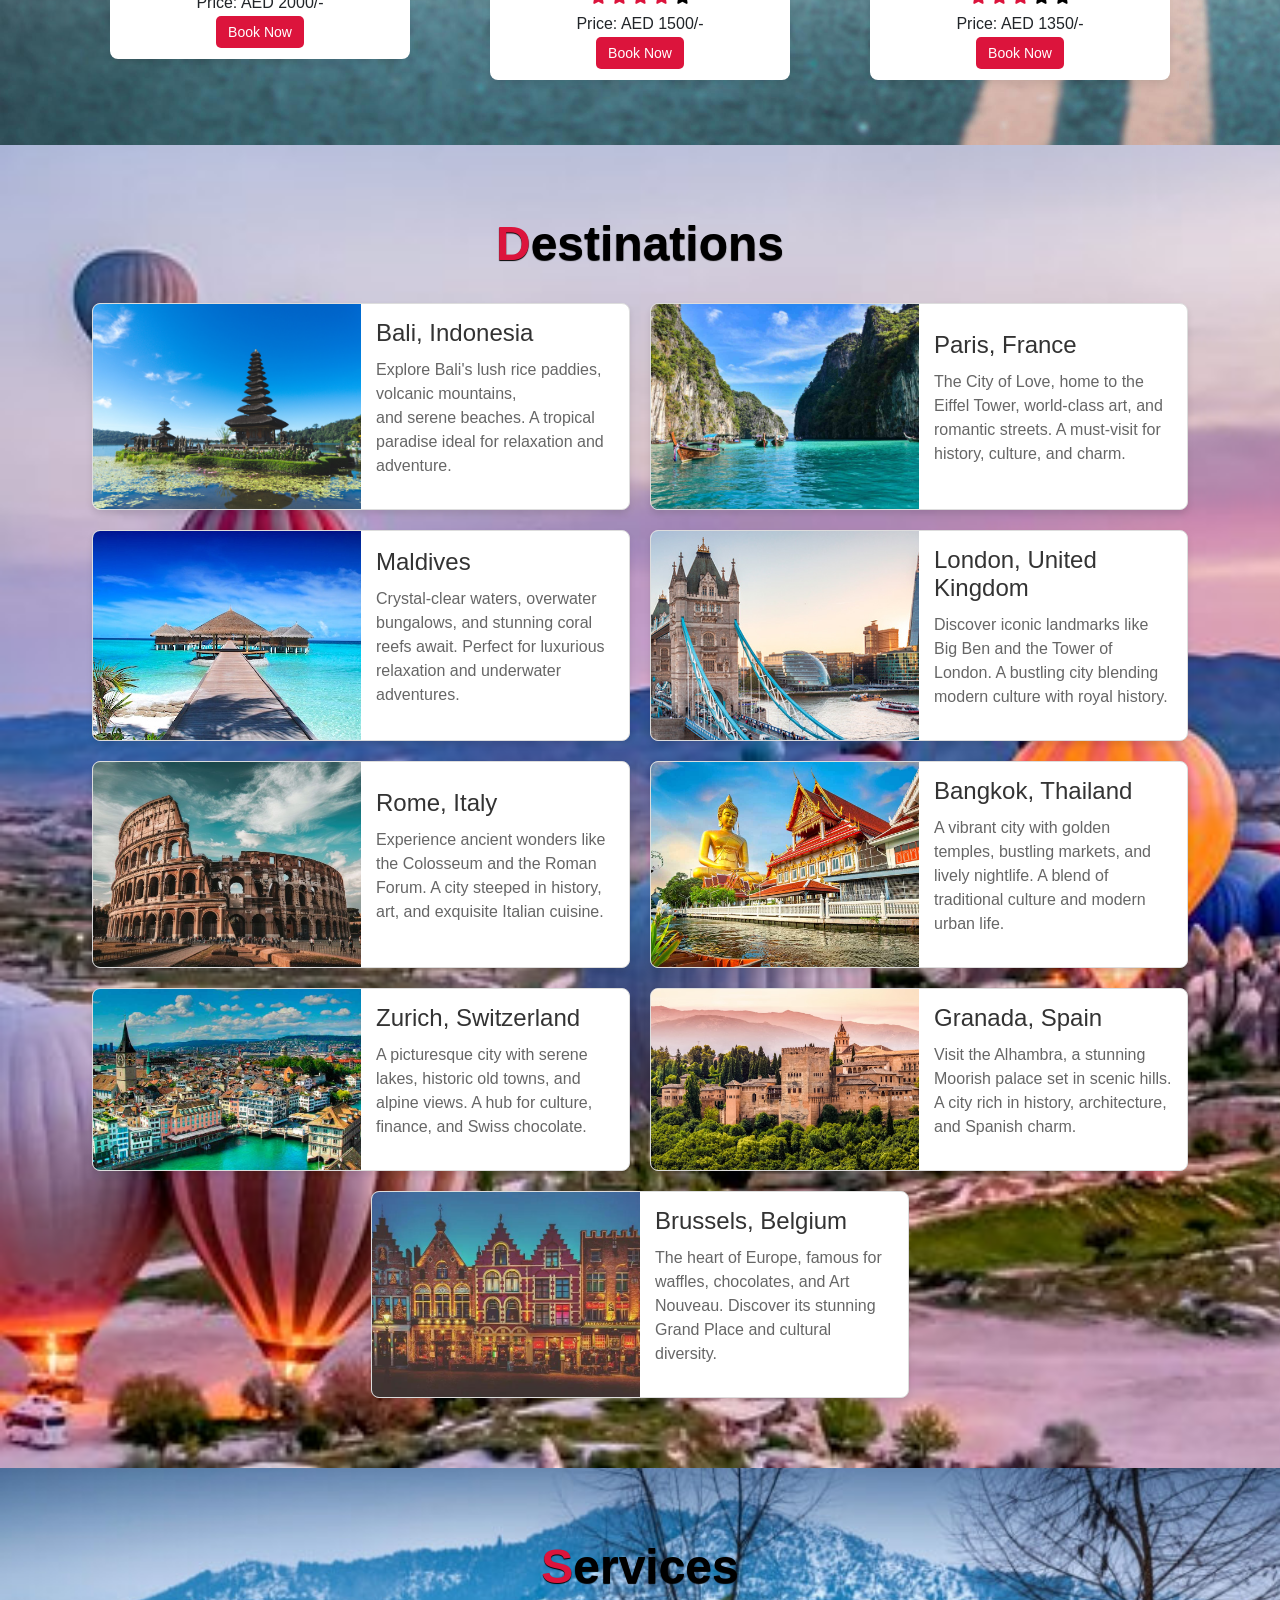
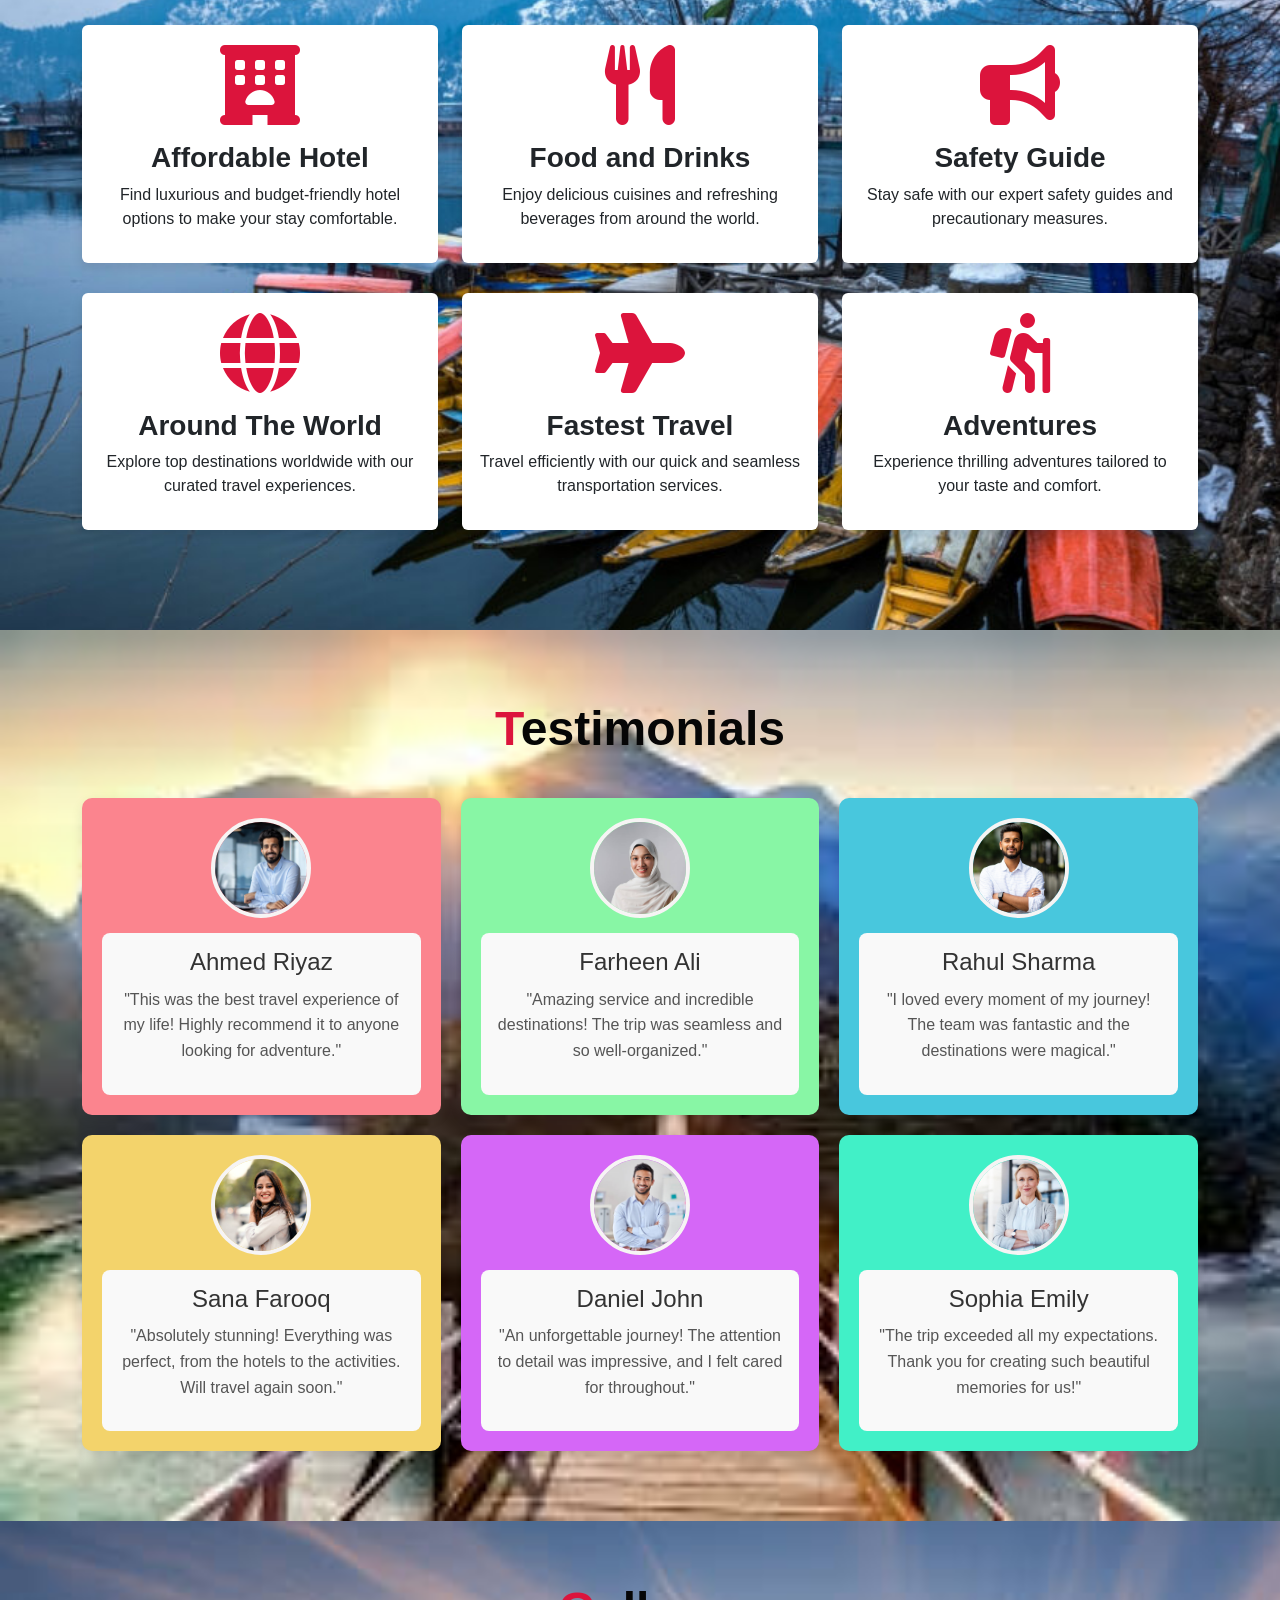
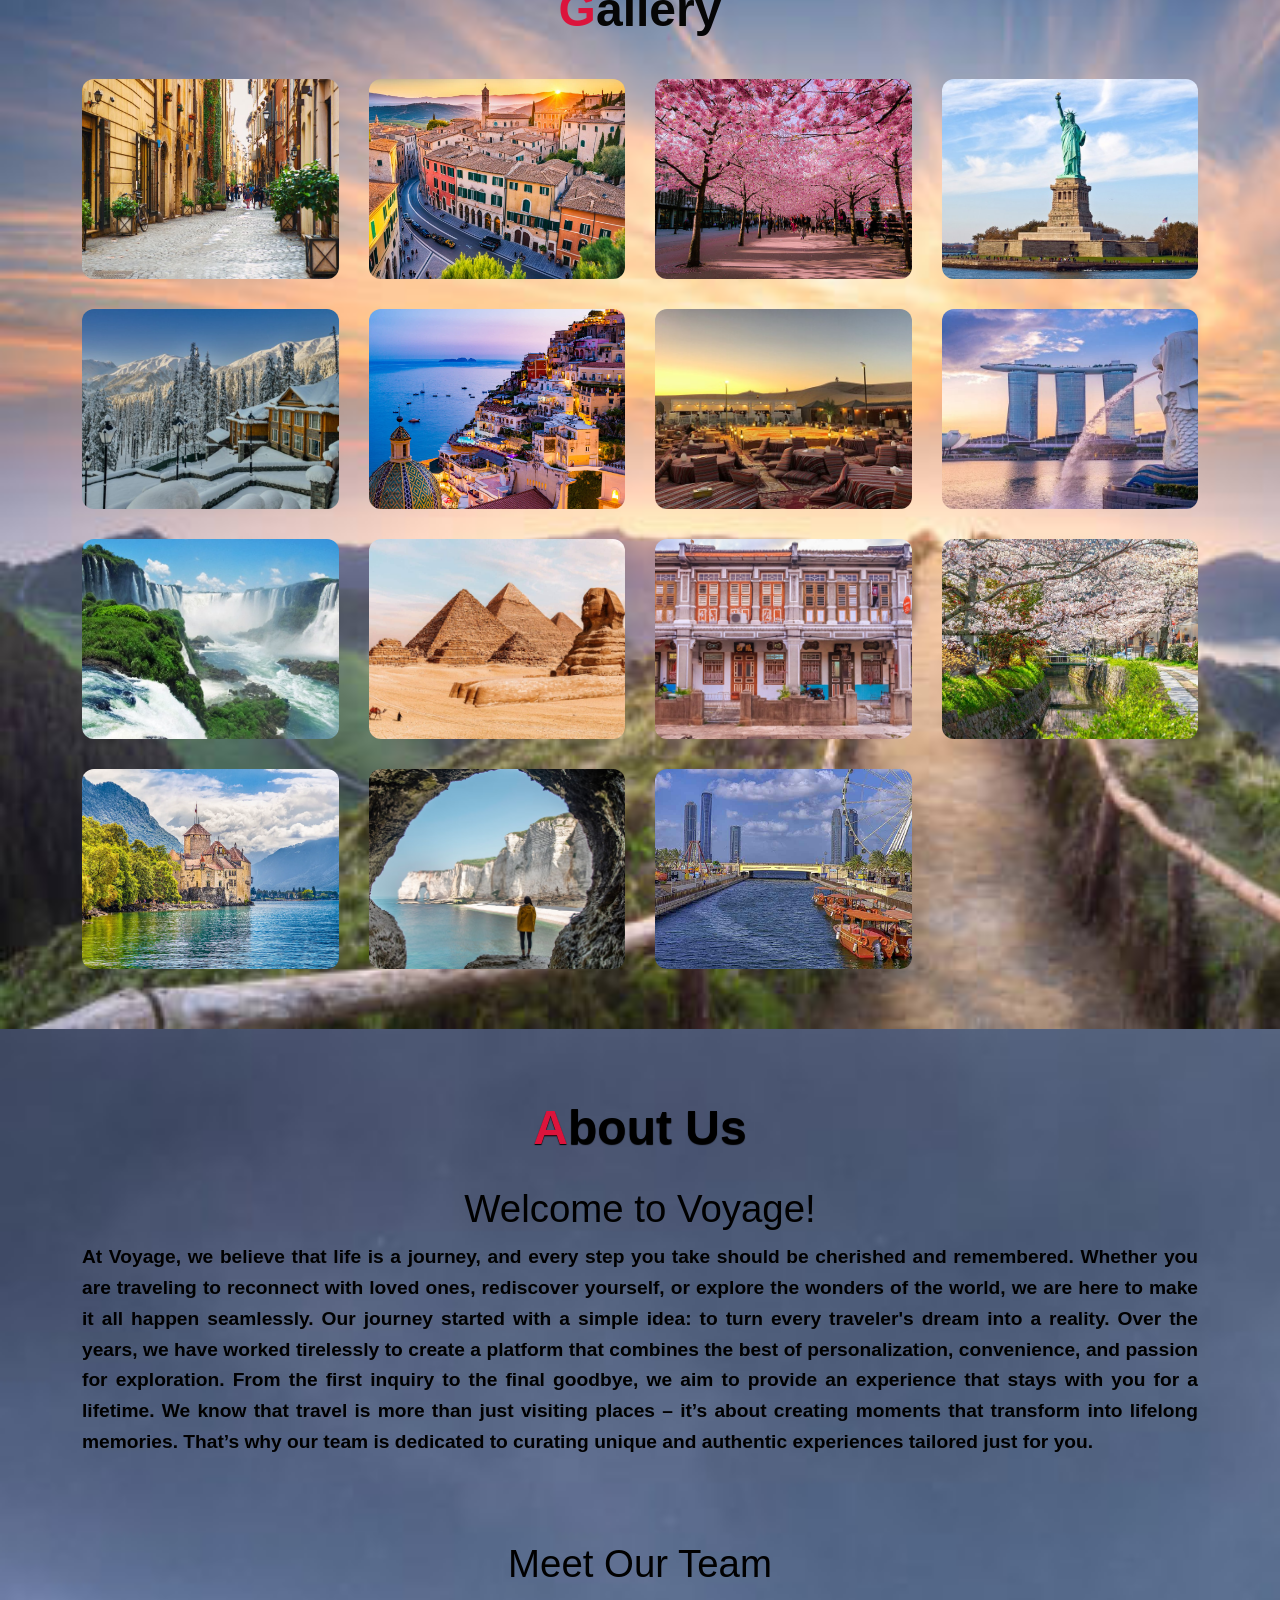
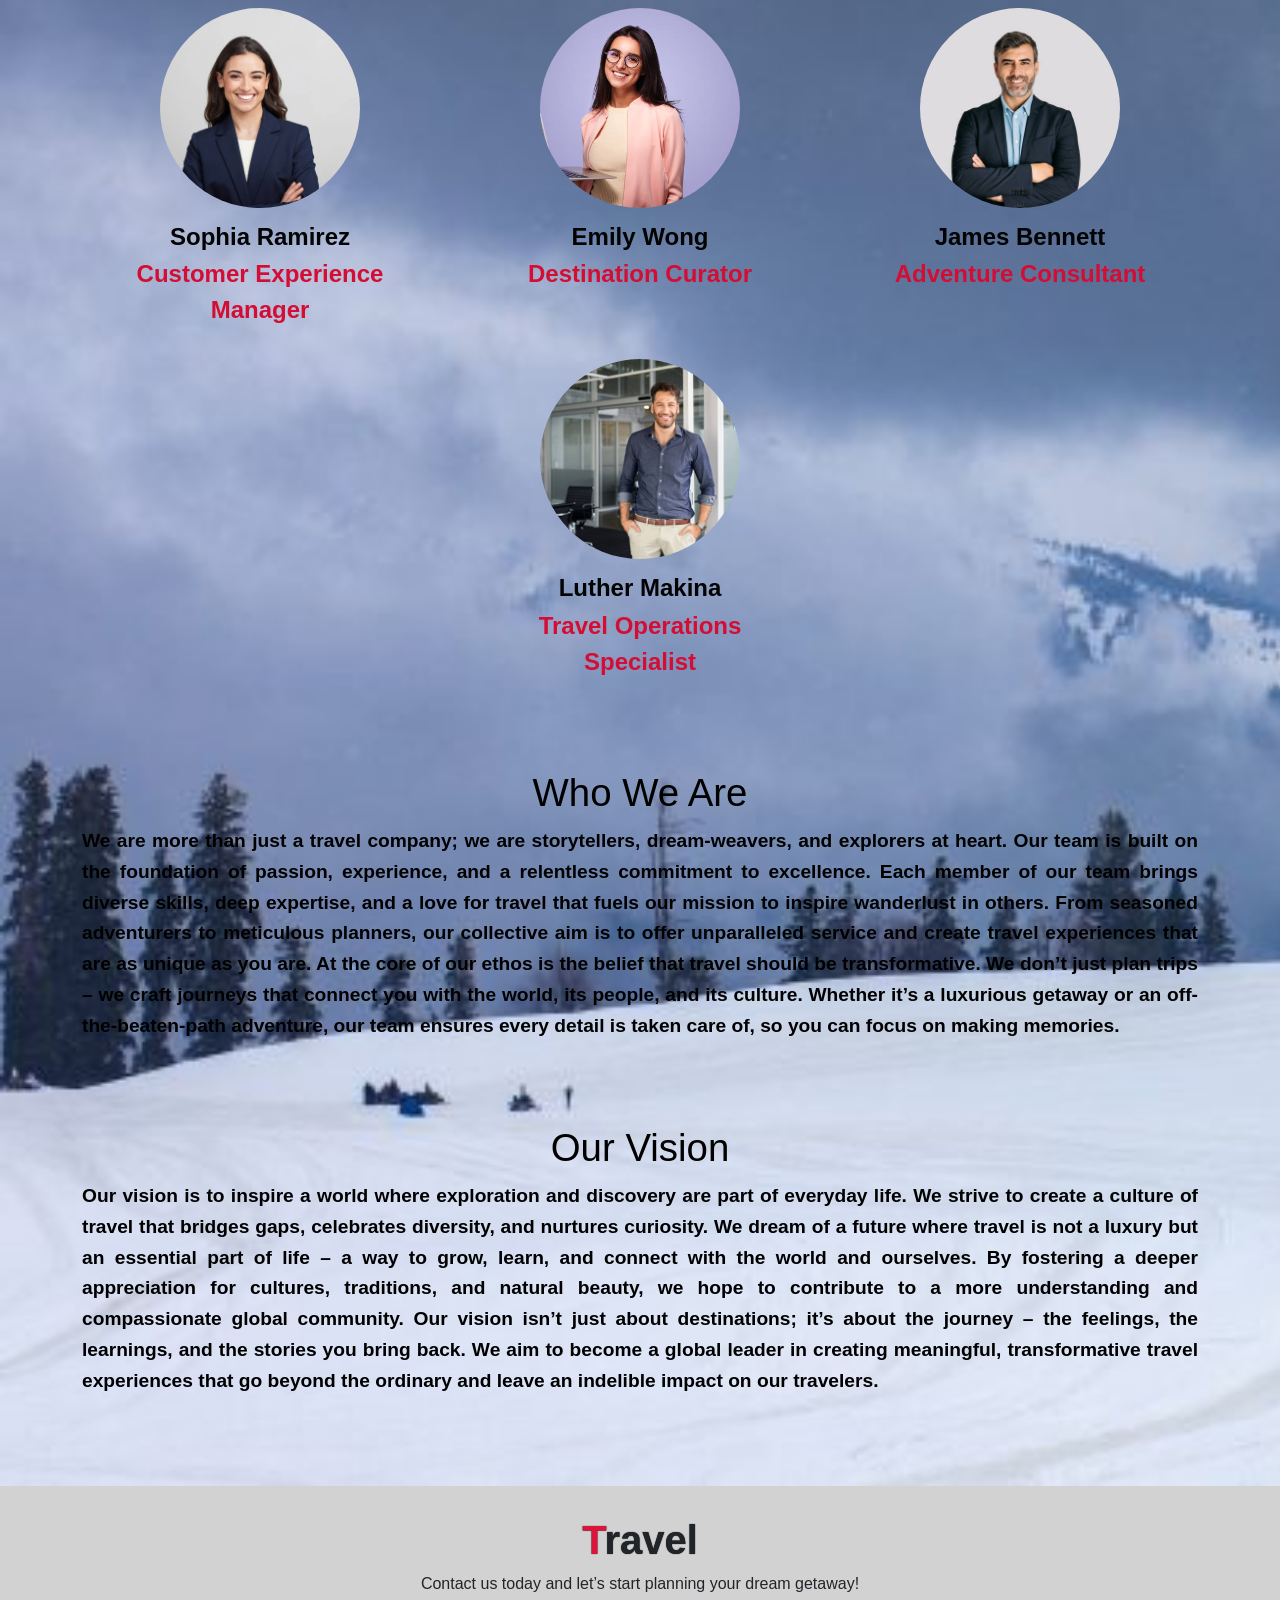
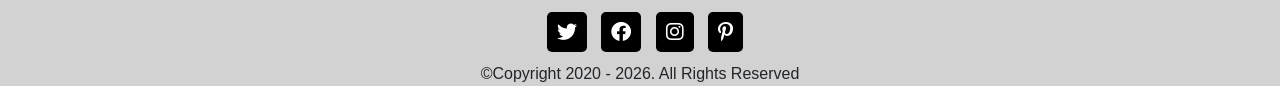
==== commit f69a4ac9: "Front-end" ====
--- a/Travel Website/main.html
+++ b/Travel Website/main.html
@@ -7,7 +7,7 @@
         <title>VOYAGE</title>
 
         <link rel="stylesheet" href="style.css">
-
+.
         <!--Bootstrap link -->
         <link href="https://cdn.jsdelivr.net/npm/bootstrap@5.0.2/dist/css/bootstrap.min.css" rel="stylesheet" integrity="sha384-EVSTQN3/azprG1Anm3QDgpJLIm9Nao0Yz1ztcQTwFspd3yD65VohhpuuCOmLASjC" crossorigin="anonymous">
         <!--Bootstrap link -->
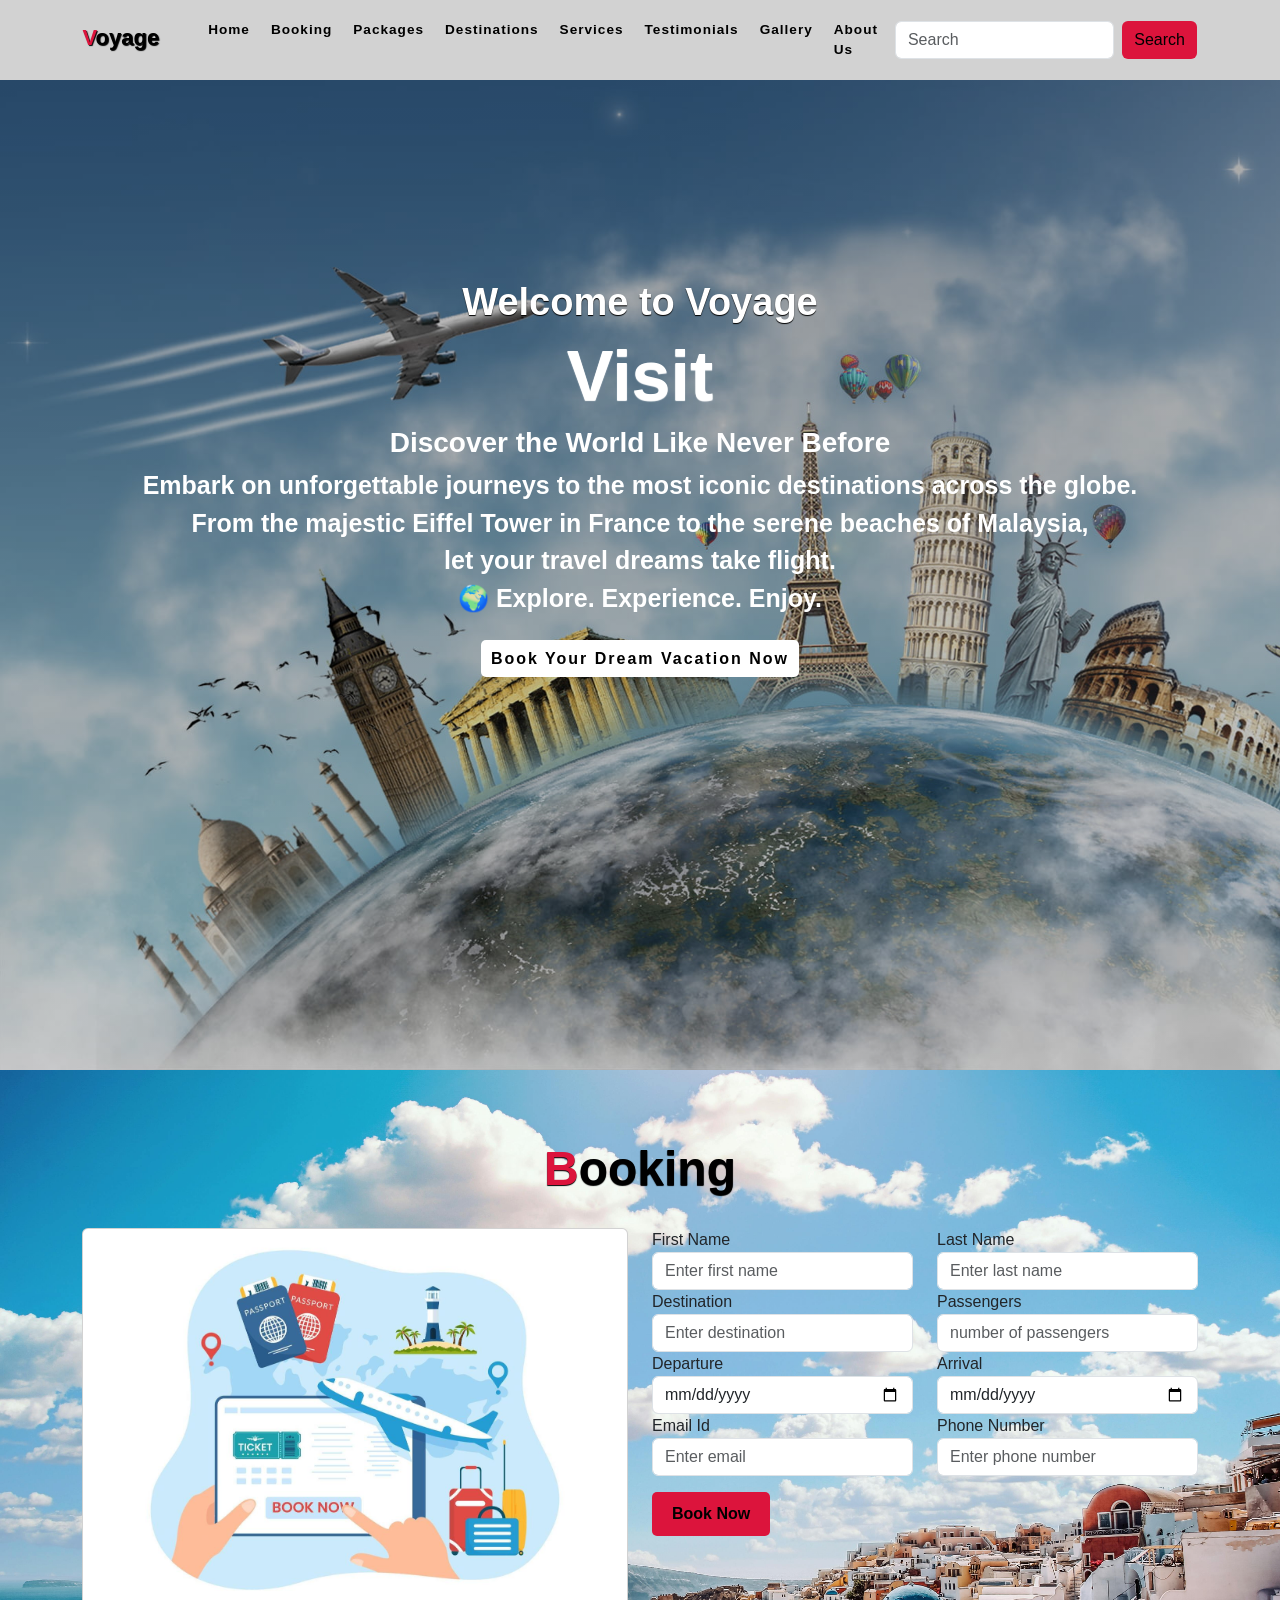
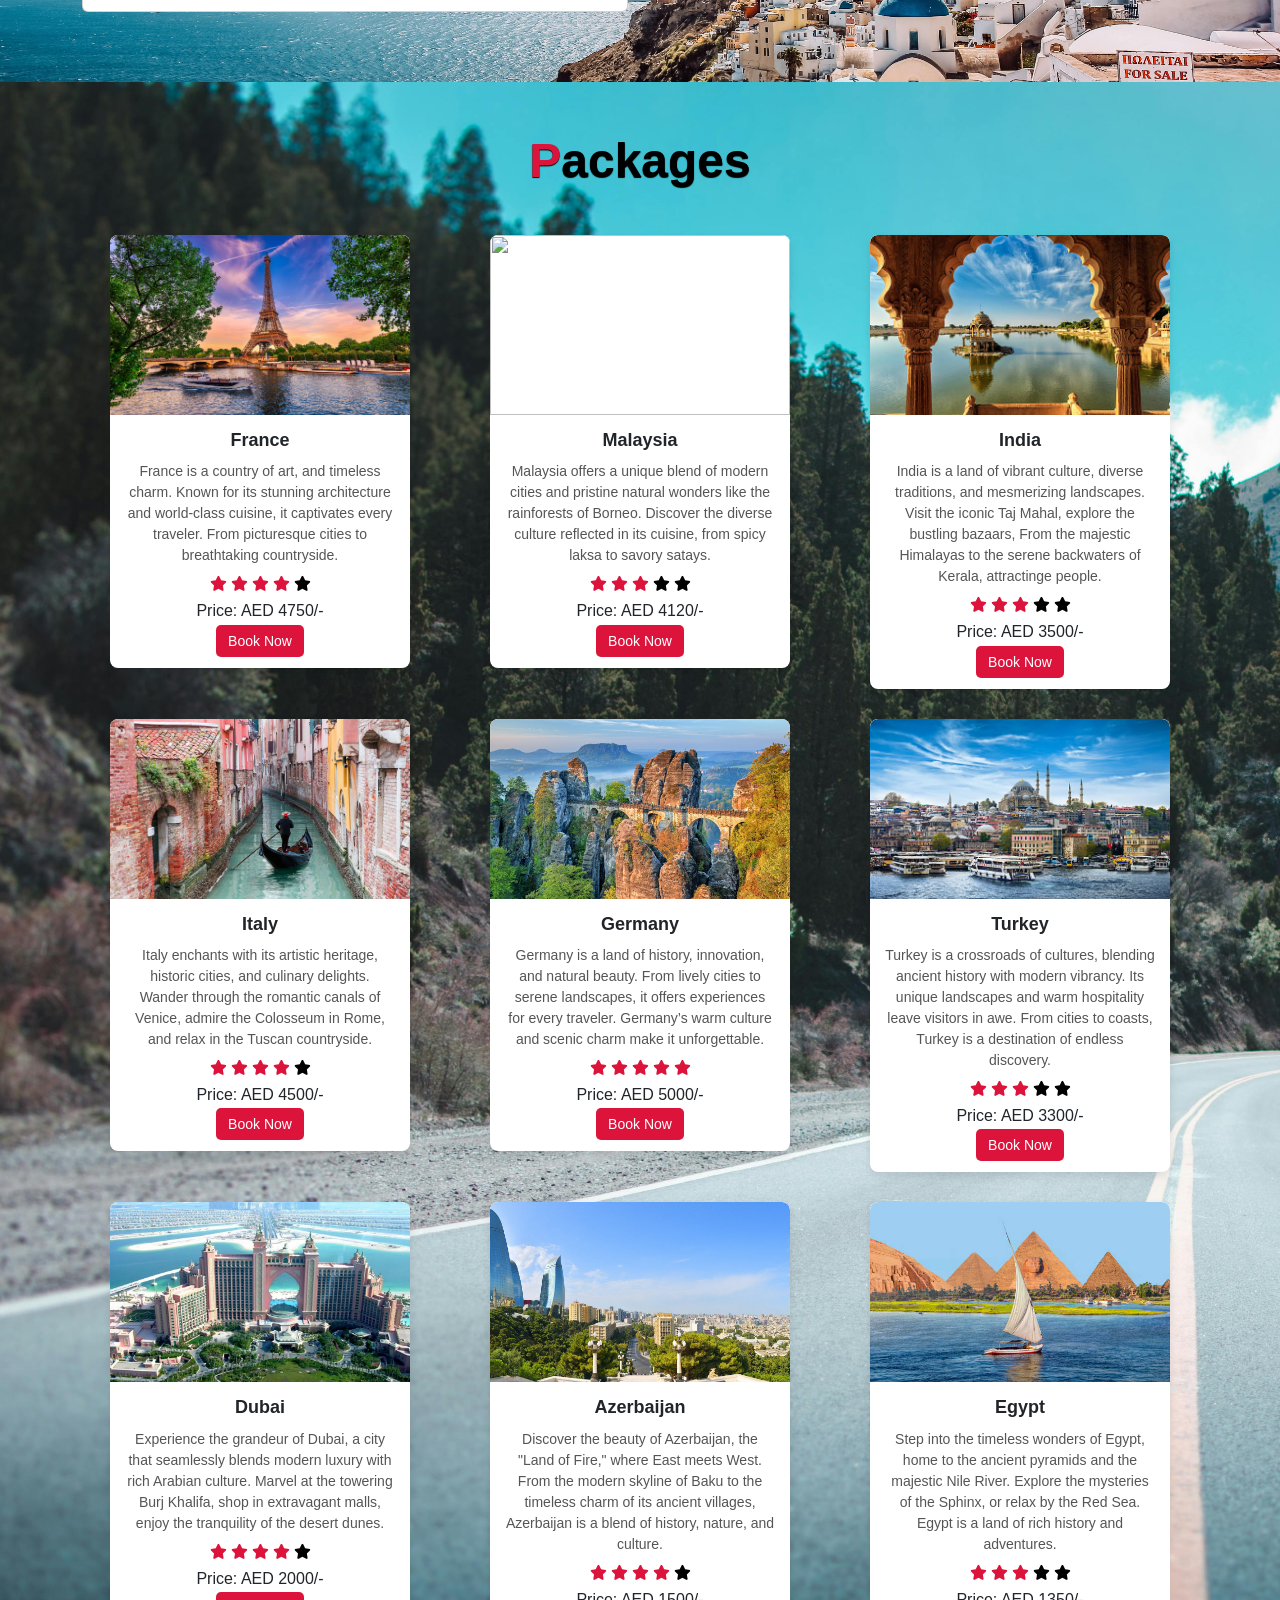
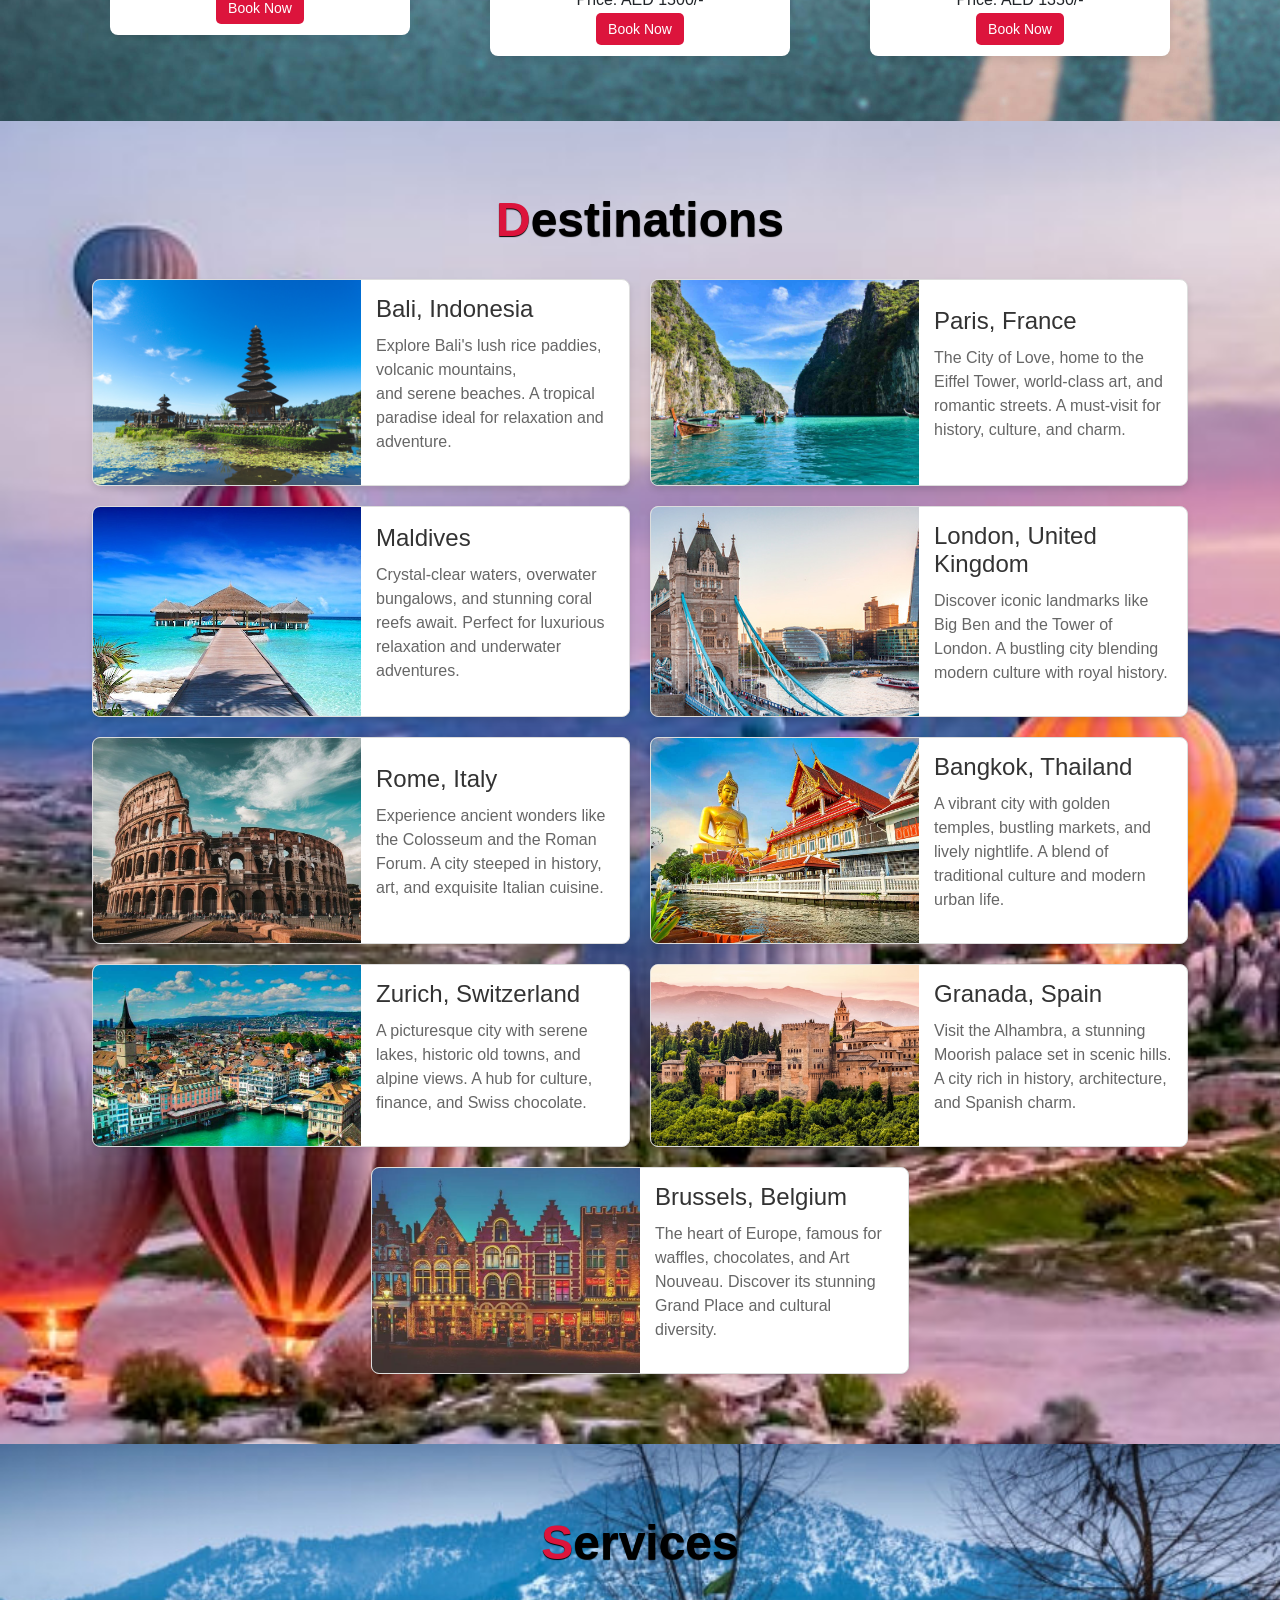
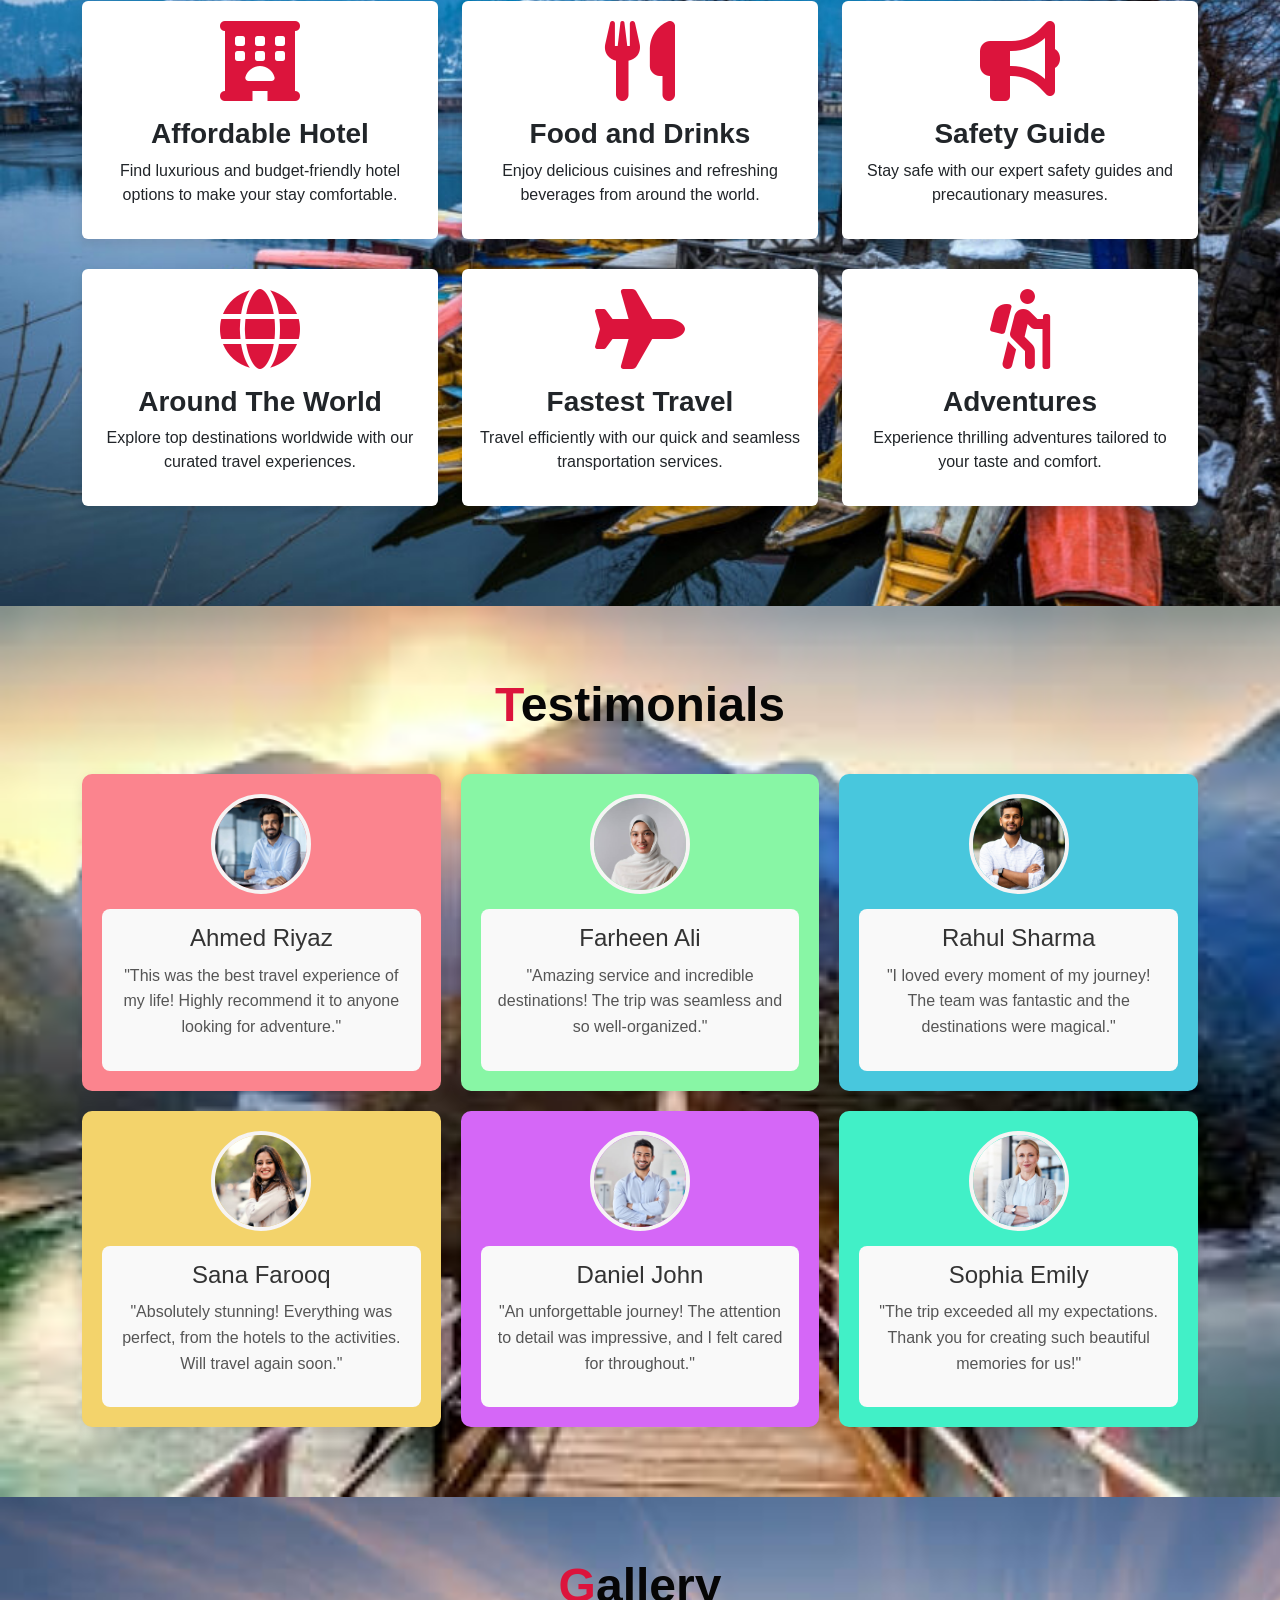
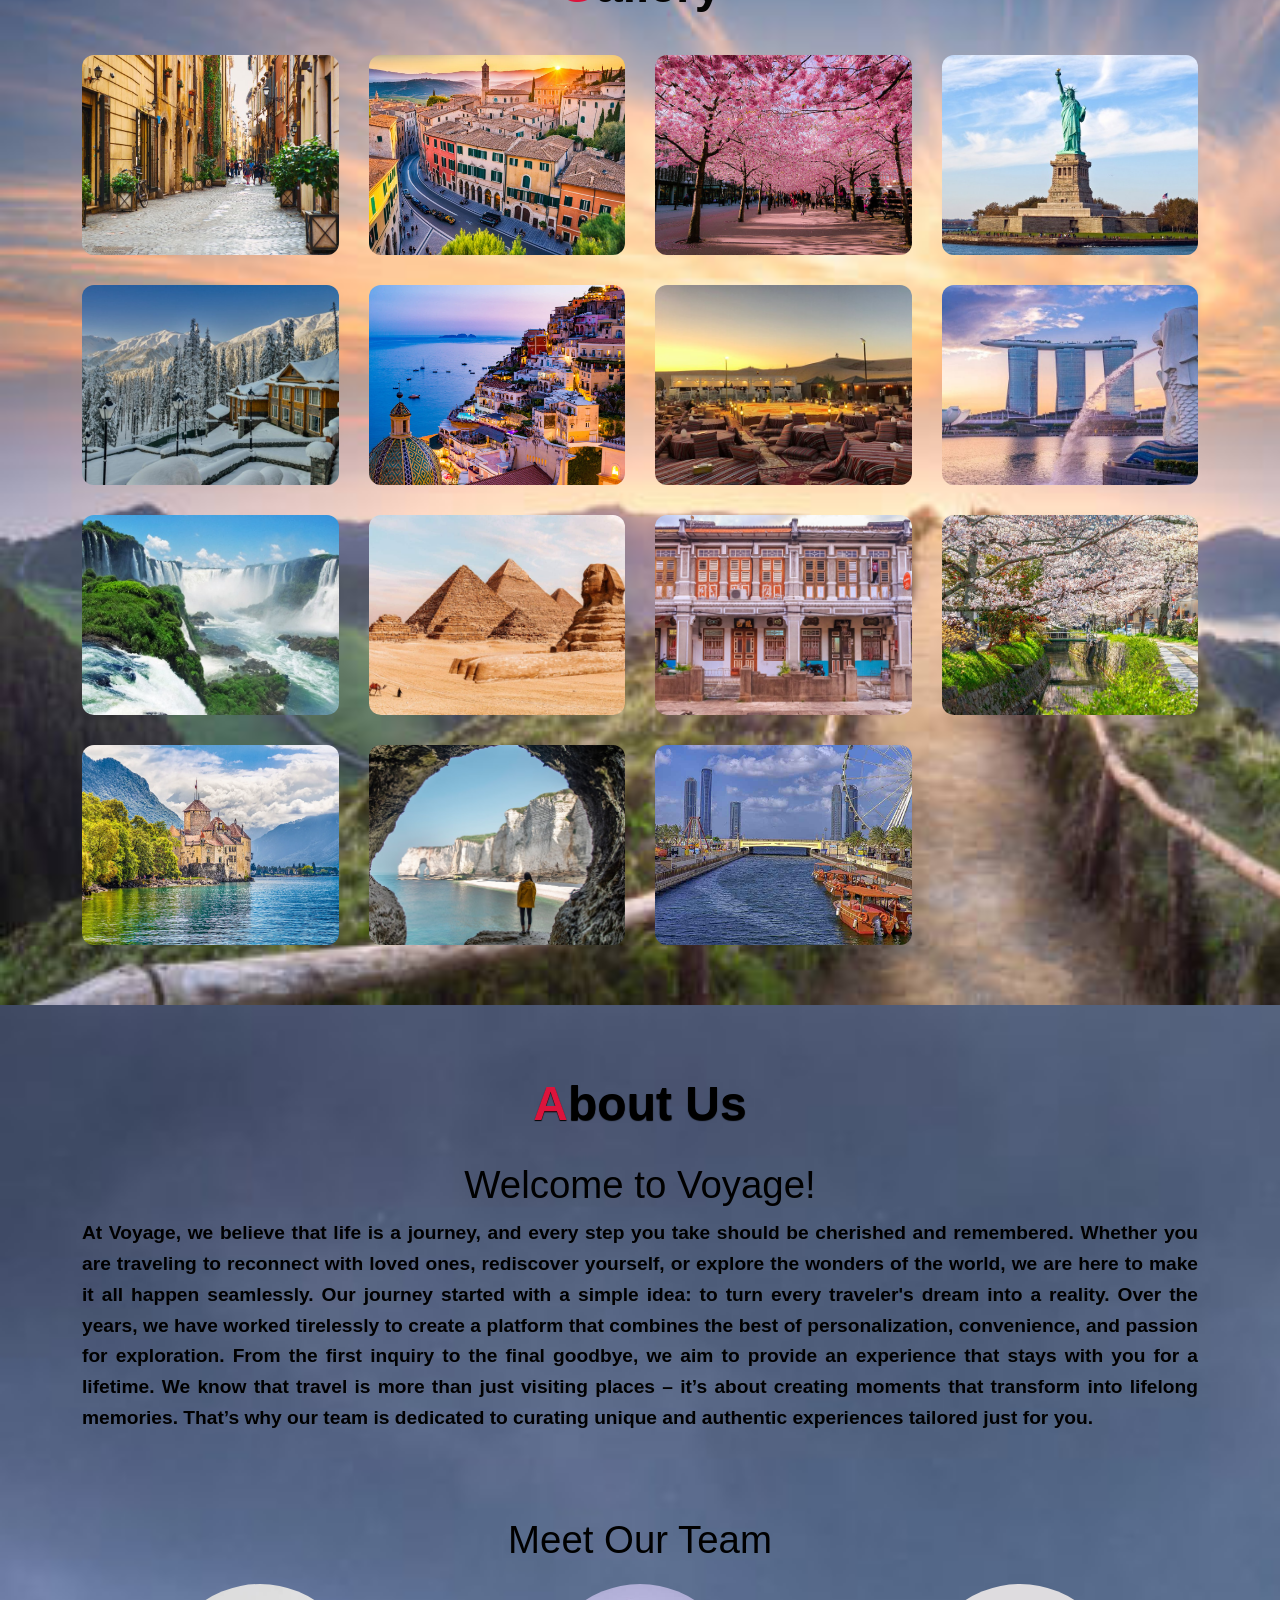
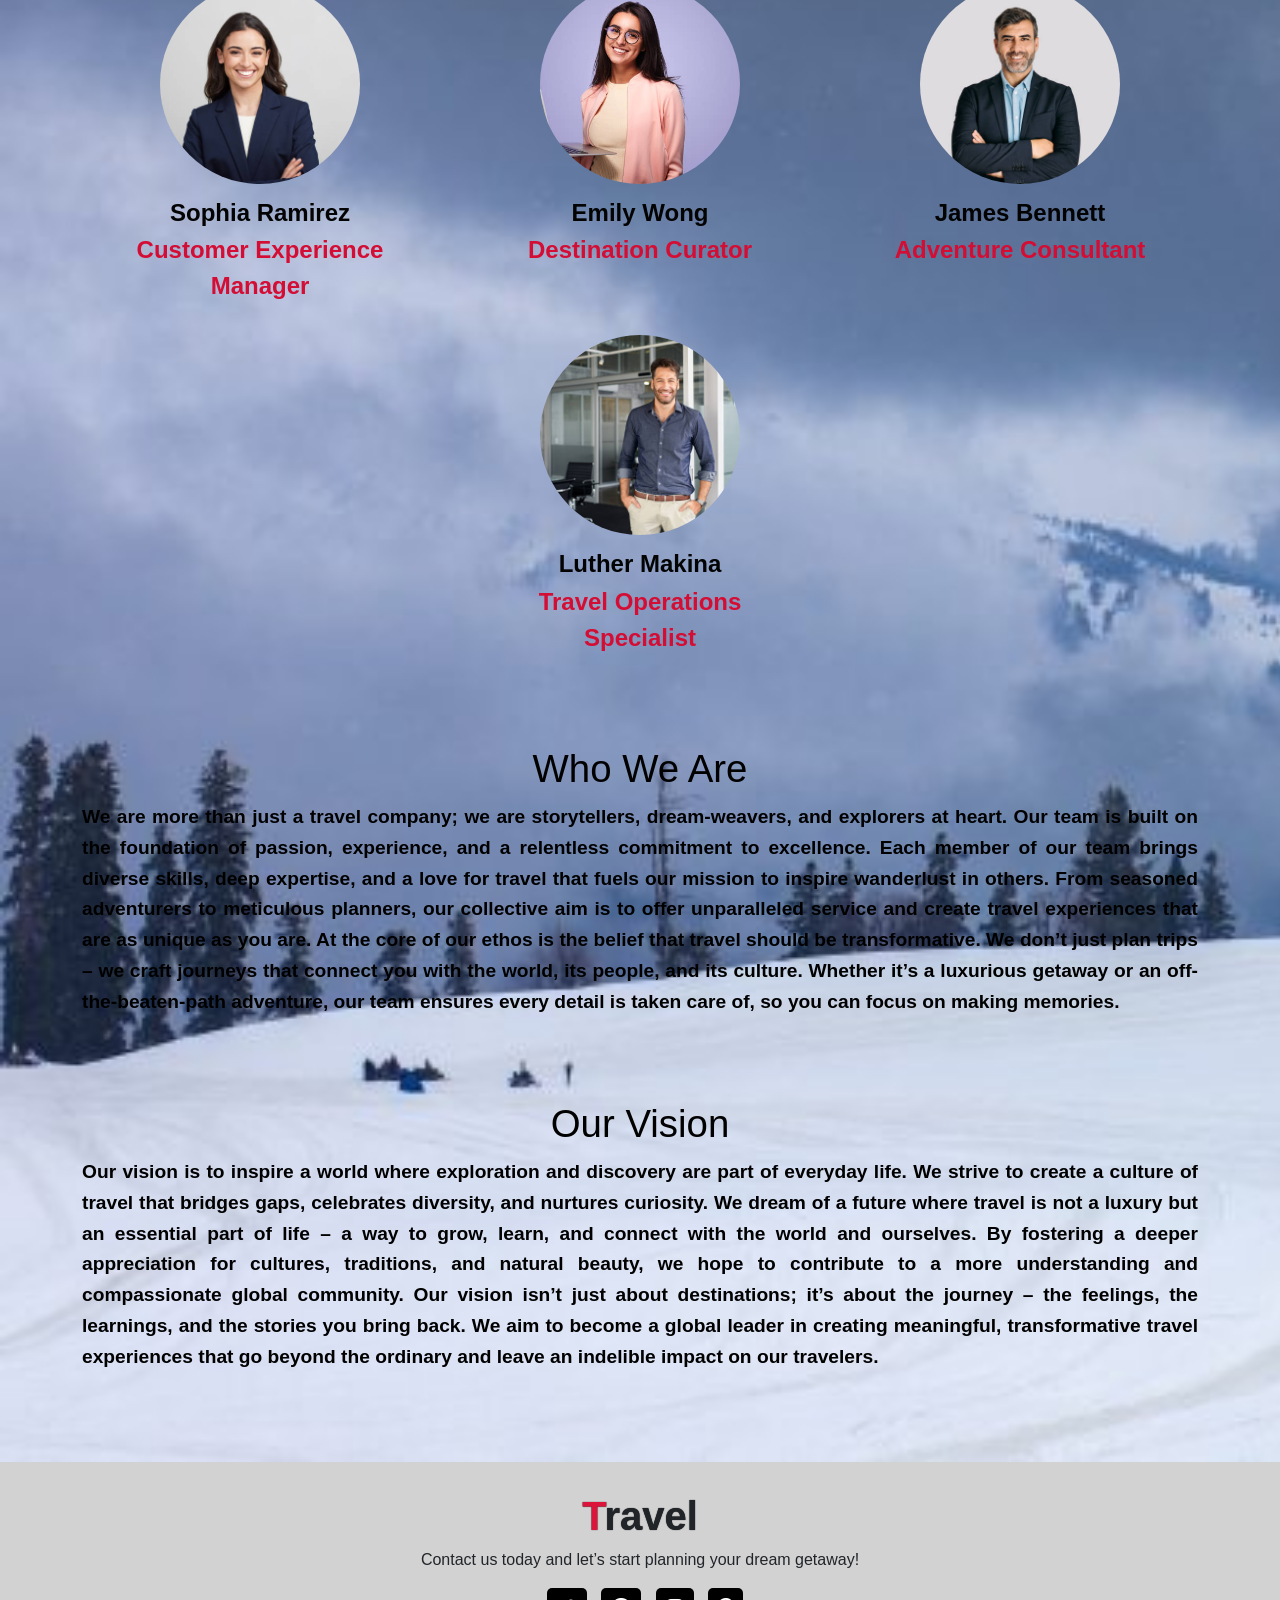
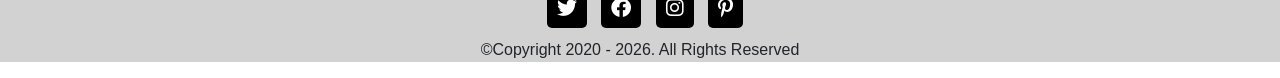
==== commit 3fa044a5: "Front-end" ====
--- a/Travel Website/main.html
+++ b/Travel Website/main.html
@@ -7,7 +7,7 @@
         <title>VOYAGE</title>
 
         <link rel="stylesheet" href="style.css">
-.
+        
         <!--Bootstrap link -->
         <link href="https://cdn.jsdelivr.net/npm/bootstrap@5.0.2/dist/css/bootstrap.min.css" rel="stylesheet" integrity="sha384-EVSTQN3/azprG1Anm3QDgpJLIm9Nao0Yz1ztcQTwFspd3yD65VohhpuuCOmLASjC" crossorigin="anonymous">
         <!--Bootstrap link -->
